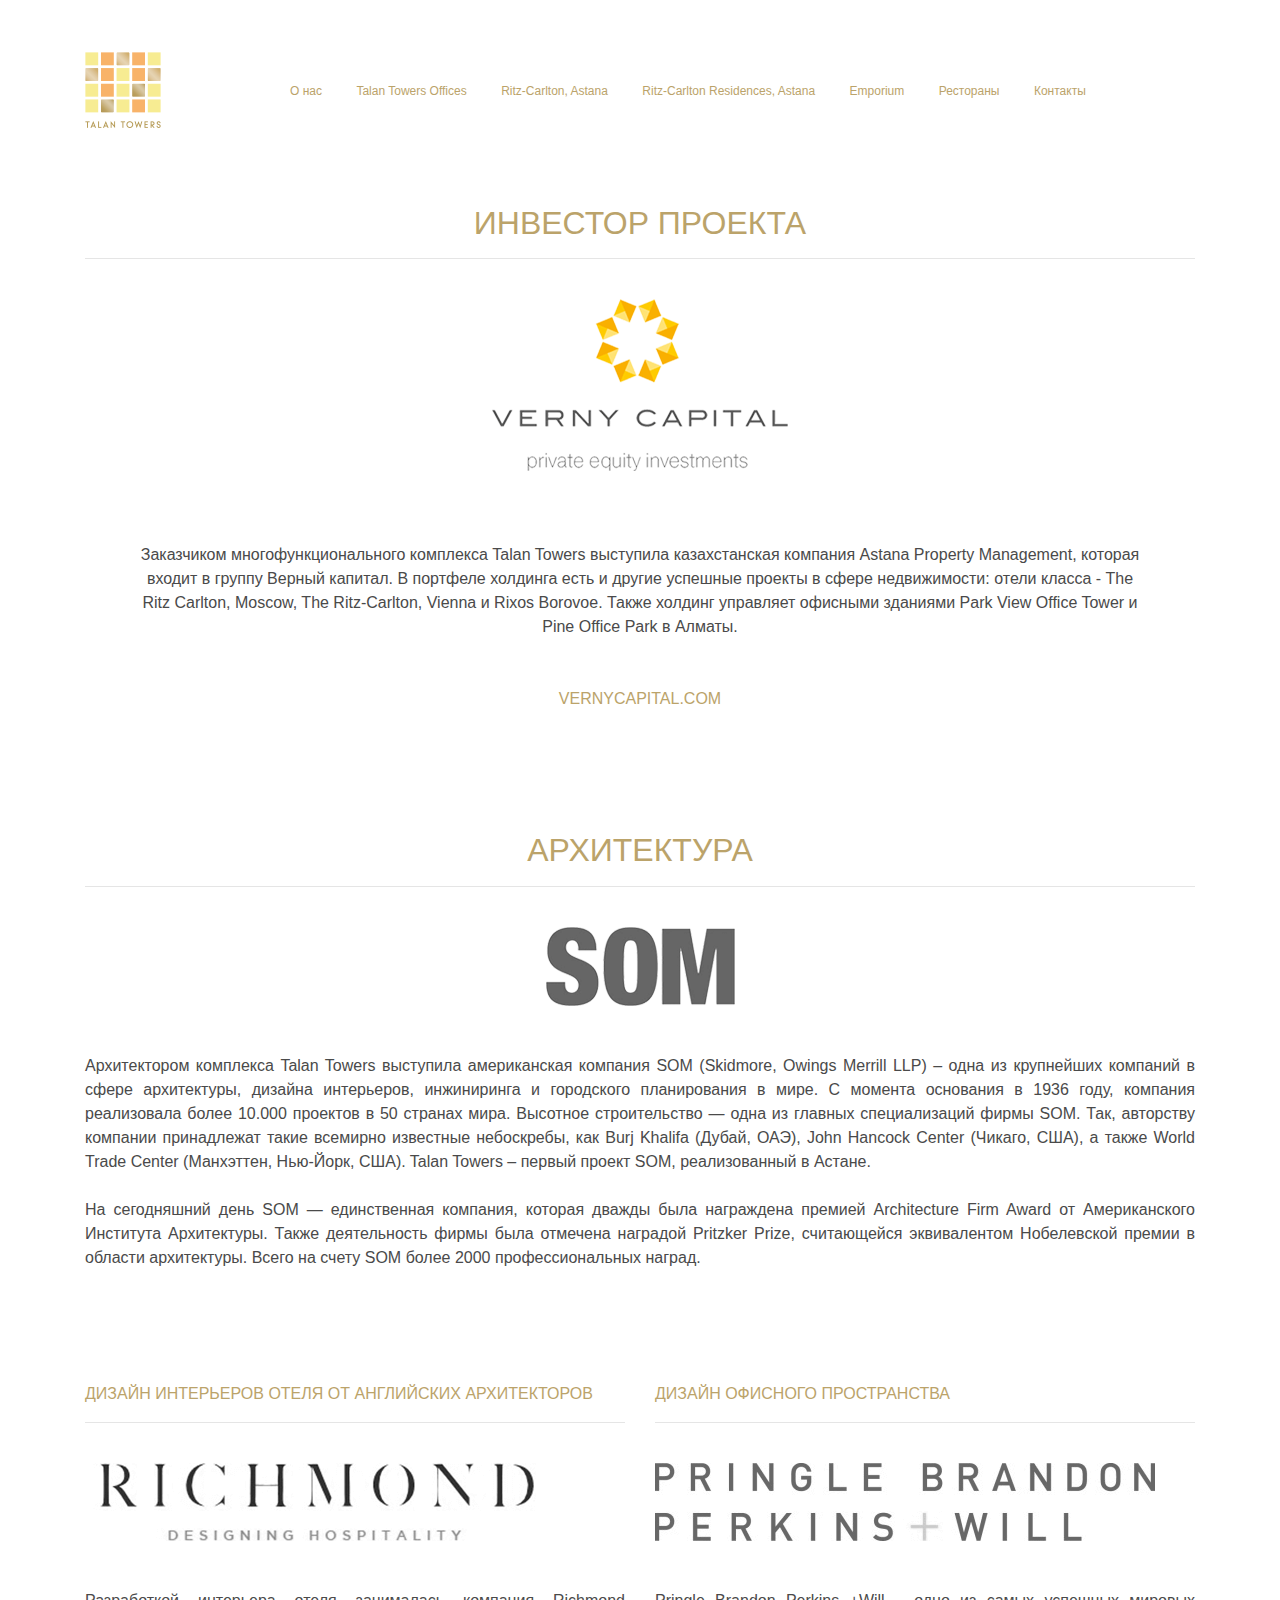
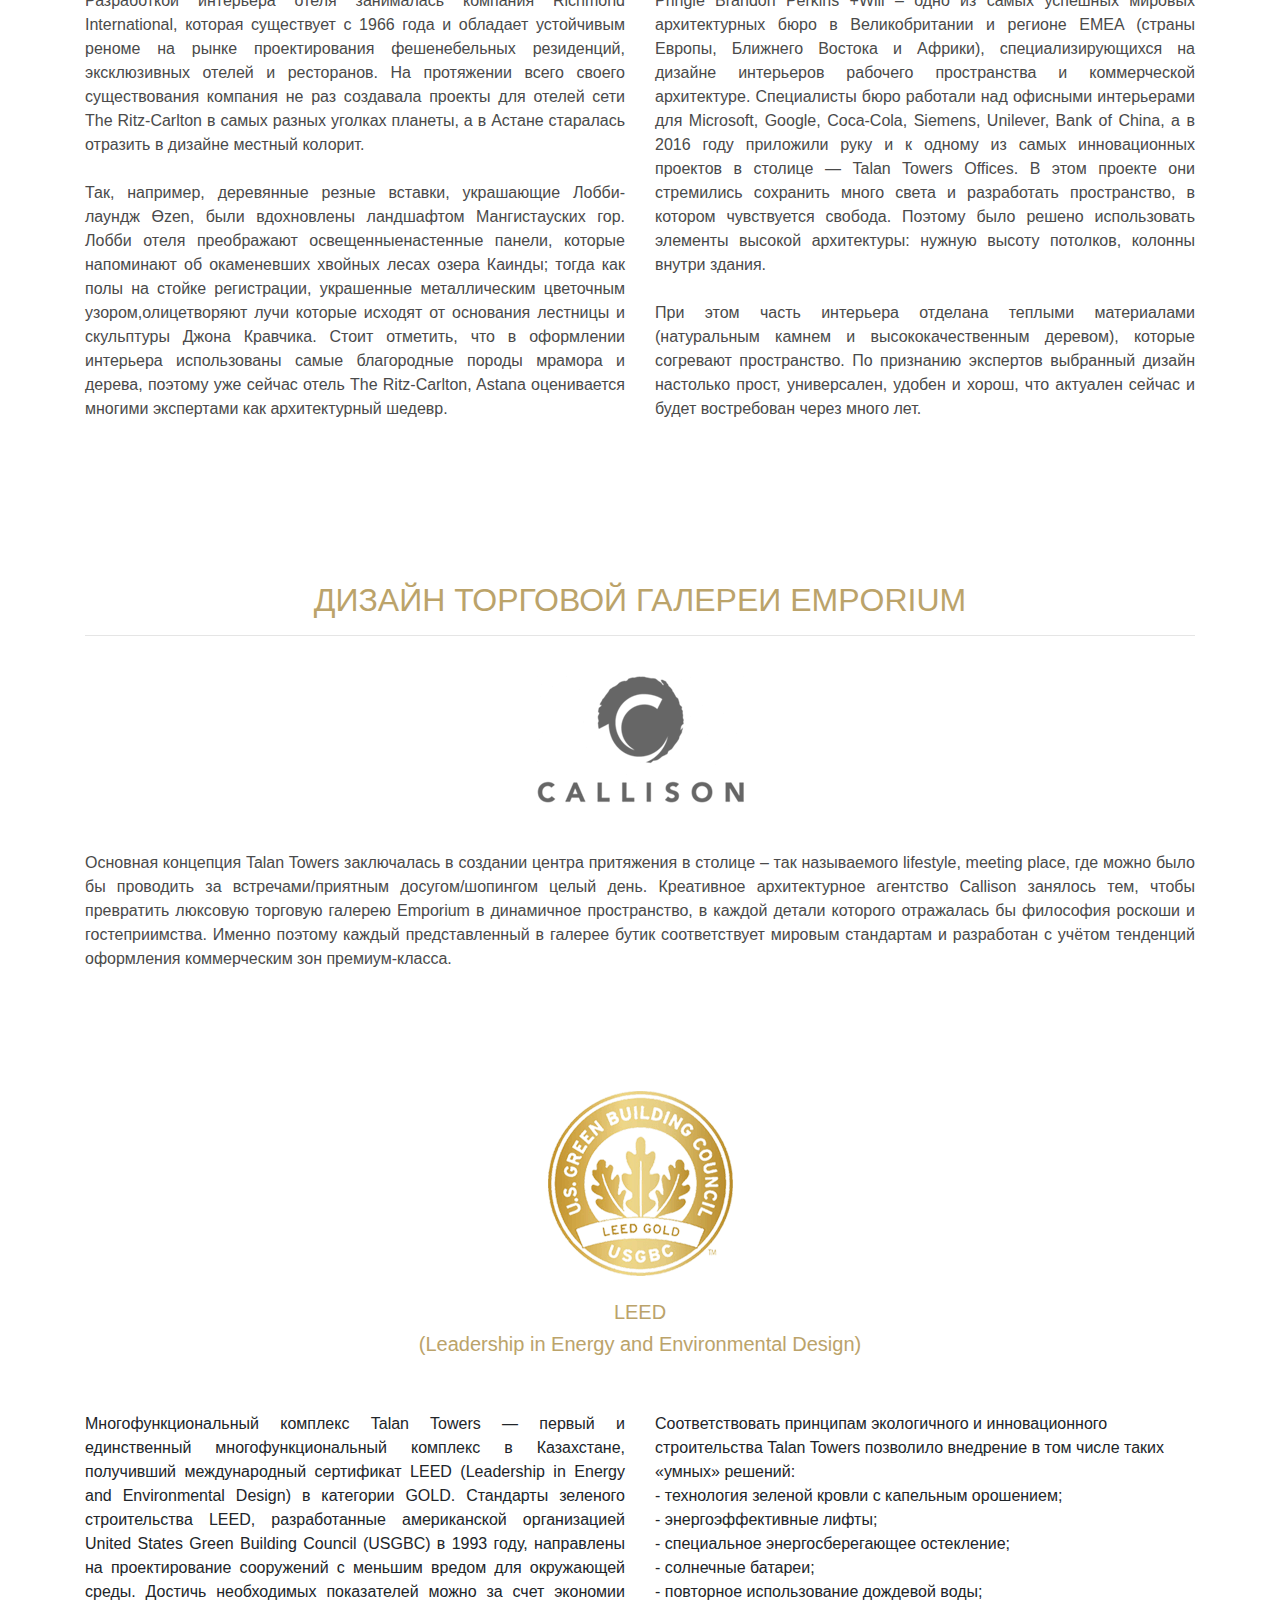
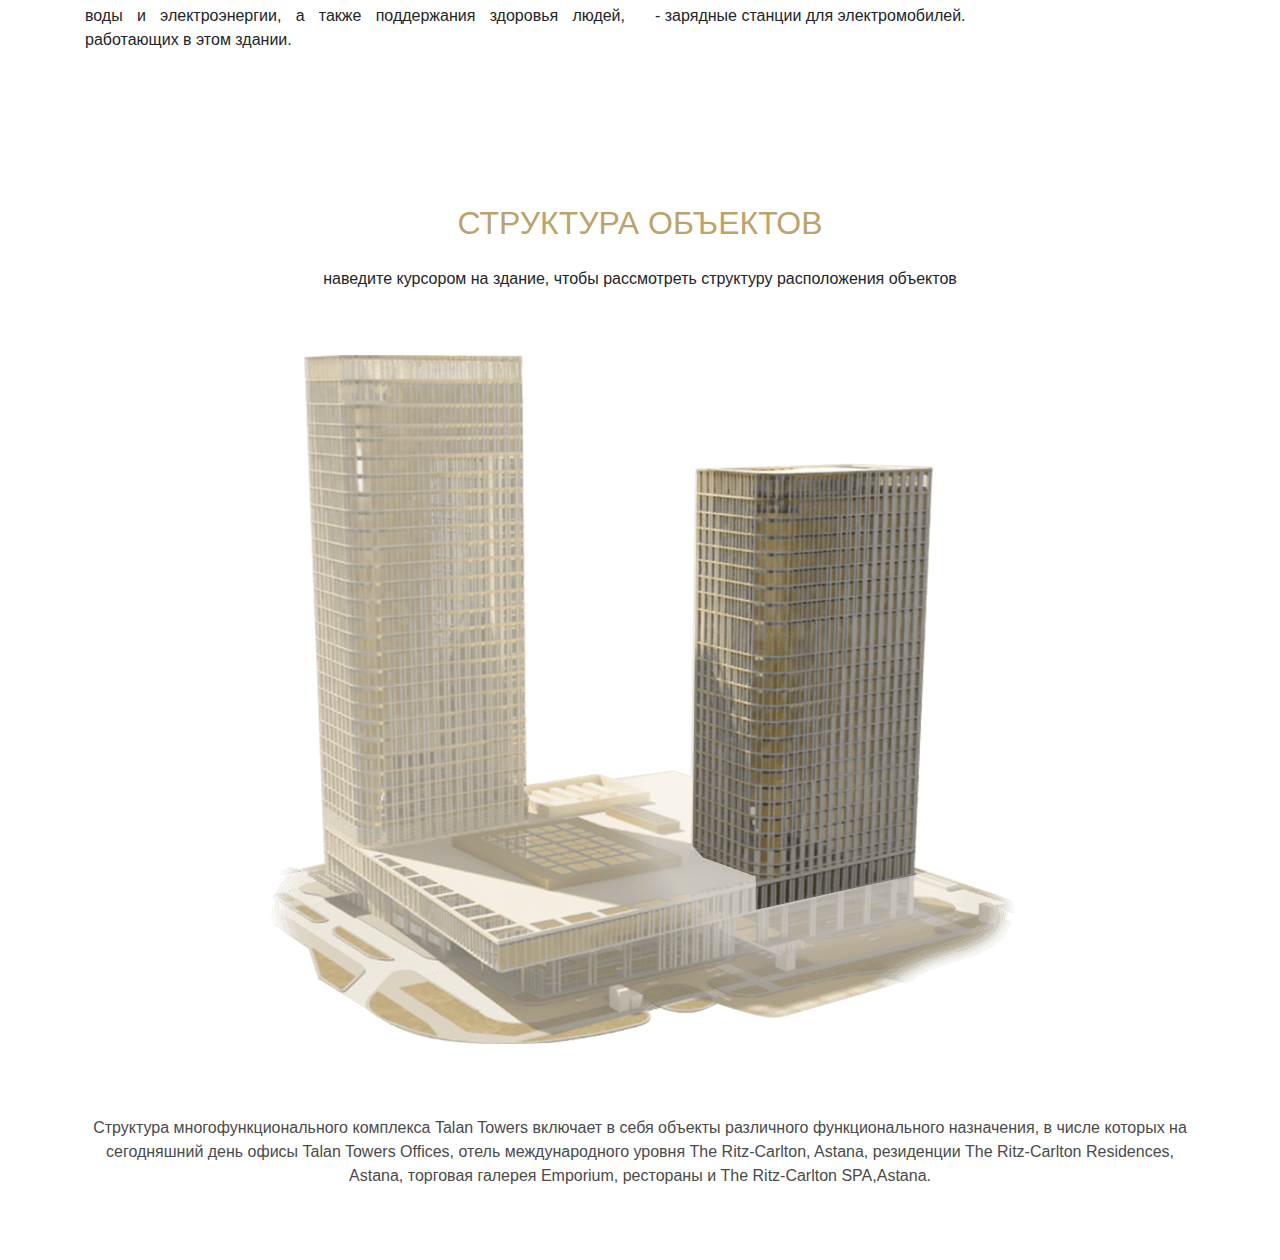
==== about.html @ 6d22c25b "about" ====
<!DOCTYPE html>
<html lang="en">
<head>
    <meta charset="UTF-8">
    <meta name="viewport" content="width=device-width, initial-scale=1">
    <title>Talan Towers</title>
    <link rel="stylesheet" href="css/bootstrap/bootstrap.min.css">
    <link rel="stylesheet" href="css/materialize/materialdesignicons.min.css">
    <link rel="stylesheet" href="css/styles.css">
    <link rel="stylesheet" href="css/mobile.css">
</head>
<body>
<header>
    <div class="container">
        <div class="row">
            <div class="col-2 d-table d_t_h">
                <div class="logo d-table-cell align-middle">
                    <img src="img/main/logo.png" alt="">
                </div>
            </div>
            <div class="col-10 d-table d_t_h">
                <ul class="d-table-cell align-middle">
                    <li>
                        <a href="#">О нас</a>
                    </li>
                    <li>
                        <a href="#">Talan Towers Offices</a>
                    </li>
                    <li>
                        <a href="#">Ritz-Carlton, Astana</a>
                    </li>
                    <li>
                        <a href="#">Ritz-Carlton Residences, Astana</a>
                    </li>
                    <li>
                        <a href="#">Emporium</a>
                    </li>
                    <li>
                        <a href="#">Рестораны</a>
                    </li>
                    <li>
                        <a href="#">Контакты</a>
                    </li>
                </ul>
            </div>
        </div>
    </div>
</header>
<div class="h-180px" style="height: 180px"></div>
<section id="about_content_1" class="py-4 text-center">
    <div class="container">
        <div class="row">
            <div class="d-block col-12">
                <h2 class="about_title light-yellow text-uppercase">инвестор проекта</h2>
                <hr>
                <img src="img/about/verny.png" alt="" class="mw-100 py-4">
                <p class="m-5 dark-grey">
                    Заказчиком многофункционального комплекса Talan Towers выступила казахстанская
                    компания Astana Property Management, которая входит в группу Верный капитал.
                    В портфеле холдинга есть и другие успешные проекты в сфере недвижимости: отели класса -
                    The Ritz Carlton, Moscow, The Ritz-Carlton, Vienna и Rixos Borovoe.
                    Также холдинг управляет офисными зданиями Park View Office Tower и Pine Office Park в Алматы.
                </p>
                <a href="" class="text-uppercase light-yellow">vernycapital.com</a>
            </div>
        </div>
    </div>
</section>
<section id="about_content_2" class="py-5">
    <div class="container">
        <div class="row text-center py-5">
            <div class="d-block col-12">
                <h2 class="about_title light-yellow text-uppercase">архитектура</h2>
                <hr>
                <img src="img/about/som.png" alt="" class="mw-100 py-4">
                <p class="my-4 dark-grey text-justify">
                    Архитектором комплекса Talan Towers выступила американская компания SOM
                    (Skidmore, Owings Merrill LLP) – одна из крупнейших компаний в сфере архитектуры,
                    дизайна интерьеров, инжиниринга и городского планирования в мире.
                    С момента основания в 1936 году, компания реализовала более 10.000 проектов
                    в 50 странах мира.  Высотное строительство — одна из главных специализаций фирмы SOM.
                    Так, авторству компании принадлежат такие всемирно известные небоскребы,
                    как Burj Khalifa (Дубай, ОАЭ), John Hancock Center (Чикаго, США),
                    а также World Trade Center (Манхэттен, Нью-Йорк, США). Talan Towers – первый проект SOM,
                    реализованный в Астане.
                </p>
                <p class="my-3 dark-grey text-justify">
                    На сегодняшний день SOM — единственная компания, которая дважды была награждена премией
                    Architecture Firm Award от Американского Института Архитектуры.
                    Также деятельность фирмы была отмечена наградой Pritzker Prize, считающейся
                    эквивалентом Нобелевской премии в области архитектуры. Всего на
                    счету SOM более 2000 профессиональных наград.
                </p>
            </div>
        </div>
        <div class="row py-5">
            <div class="col-md-6">
                <div class="d-block">
                    <p class="about_title light-yellow text-uppercase">дизайн интерьеров отеля от английских архитекторов</p>
                    <hr>
                    <img src="img/about/richmond.png" alt="" class="mw-100 py-4">
                    <p class="my-4 dark-grey text-justify">
                        Разработкой интерьера отеля занималась компания Richmond International,
                        которая существует с 1966 года и обладает устойчивым реноме на рынке
                        проектирования фешенебельных резиденций, эксклюзивных отелей и ресторанов.
                        На протяжении всего своего существования компания не раз создавала проекты
                        для отелей сети The Ritz-Carlton в самых разных уголках планеты, а в Астане
                        старалась отразить в дизайне местный колорит.
                    </p>
                    <p class="my-3 dark-grey text-justify">
                        Так, например, деревянные резные вставки, украшающие Лобби-лаундж Өzen,
                        были вдохновлены ландшафтом Мангистауских гор. Лобби отеля преображают освещенныенастенные
                        панели, которые напоминают об окаменевших хвойных лесах озера Каинды; тогда как
                        полы на стойке регистрации, украшенные металлическим цветочным узором,олицетворяют
                        лучи которые исходят от основания лестницы и скульптуры Джона Кравчика.
                        Стоит отметить, что в оформлении интерьера использованы самые благородные
                        породы мрамора и дерева, поэтому уже сейчас отель The Ritz-Carlton, Astana
                        оценивается многими экспертами как архитектурный шедевр.
                    </p>
                </div>
            </div>
            <div class="col-md-6">
                <div class="d-block">
                    <p class="about_title light-yellow text-uppercase">дизайн офисного пространства</p>
                    <hr>
                    <img src="img/about/pringle.png" alt="" class="mw-100 py-4">
                    <p class="my-4 dark-grey text-justify">
                        Pringle Brandon Perkins +Will – одно из самых успешных мировых архитектурных бюро
                        в Великобритании и регионе EMEA (страны Европы, Ближнего Востока и Африки),
                        специализирующихся на дизайне интерьеров рабочего пространства и коммерческой архитектуре.
                        Специалисты бюро работали над офисными интерьерами для Microsoft, Google, Coca-Cola,
                        Siemens, Unilever, Bank of China, а в 2016 году приложили руку и к одному из самых
                        инновационных проектов в столице — Talan Towers Offices. В этом проекте они стремились
                        сохранить много света и разработать пространство, в котором чувствуется свобода.
                        Поэтому было решено использовать элементы высокой архитектуры: нужную высоту потолков,
                        колонны внутри здания.
                    </p>
                    <p class="my-3 dark-grey text-justify">
                        При этом часть интерьера отделана теплыми материалами (натуральным камнем и высококачественным
                        деревом), которые согревают пространство. По признанию экспертов выбранный дизайн настолько
                        прост, универсален, удобен и хорош, что актуален сейчас и будет востребован через много лет.
                    </p>
                </div>
            </div>
        </div>
    </div>
</section>
<section id="about_content_3" class="py-5 text-center">
    <div class="container">
        <div class="row">
            <div class="d-block col-12">
                <h2 class="about_title light-yellow text-uppercase">дизайн торговой галереи emporium</h2>
                <hr>
                <img src="img/about/callison.png" alt="" class="mw-100 py-4">
                <p class="my-4 dark-grey text-justify">
                    Основная концепция Talan Towers заключалась в создании центра притяжения
                    в столице – так называемого lifestyle, meeting place, где можно было бы проводить
                    за встречами/приятным досугом/шопингом целый день. Креативное архитектурное агентство
                    Callison занялось тем, чтобы превратить люксовую торговую галерею Emporium в
                    динамичное пространство, в каждой детали которого отражалась бы философия роскоши
                    и гостеприимства. Именно поэтому каждый представленный в галерее бутик соответствует
                    мировым стандартам и разработан с учётом тенденций оформления коммерческим зон премиум-класса.
                </p>
            </div>
        </div>

        <div class="row py-4">
            <div class="d-table col-12 py-5">
                <img src="img/about/leed.png" alt="" class="mw-100 py-4">
                <h5 class="light-yellow text-uppercase">leed</h5>
                <h5 class="light-yellow">(Leadership in Energy and Environmental Design)</h5>
            </div>
            <div class="col-md-6 text-justify">
                <p>
                    Многофункциональный комплекс Talan Towers — первый и единственный многофункциональный
                    комплекс в Казахстане, получивший международный сертификат LEED
                    (Leadership in Energy and Environmental Design) в категории GOLD.
                    Стандарты зеленого строительства LEED, разработанные американской организацией
                    United States Green  Building Council (USGBC) в 1993 году, направлены  на проектирование
                    сооружений с меньшим вредом для окружающей среды. Достичь необходимых показателей можно за
                    счет экономии воды и электроэнергии, а также поддержания здоровья людей, работающих в этом здании.
                </p>
            </div>
            <div class="col-md-6 text-left">
                <p class="mb-0">
                    Соответствовать принципам экологичного  и инновационного строительства Talan Towers позволило внедрение в том числе таких
                    «умных» решений:
                </p>
                <p class="mb-0">- технология зеленой кровли с капельным орошением;</p>
                <p class="mb-0">- энергоэффективные лифты;</p>
                <p class="mb-0">- специальное энергосберегающее остекление;</p>
                <p class="mb-0">- солнечные батареи;</p>
                <p class="mb-0">- повторное использование дождевой воды;</p>
                <p class="mb-0">- зарядные станции для электромобилей.</p>
            </div>
        </div>
    </div>
</section>
<section id="about_content_4" class="py-5 text-center">
    <div class="container">
        <div class="row">
            <div class="d-block col-12">
                <h2 class="about_title light-yellow text-uppercase py-3">структура объектов</h2>
                <p>наведите курсором на здание, чтобы рассмотреть структуру расположения объектов</p>
                <img src="img/about/tower.png" alt="" class="mw-100 py-5">
                <p class="my-4 dark-grey">
                    Структура многофункционального комплекса Talan Towers включает в себя объекты различного
                    функционального назначения, в числе которых на сегодняшний день офисы Talan Towers Offices,
                    отель международного уровня The Ritz-Carlton, Astana, резиденции The Ritz-Carlton Residences,
                    Astana, торговая галерея Emporium, рестораны и The Ritz-Carlton SPA,Astana.
                </p>
            </div>
        </div>
    </div>
</section>



<script src="js/jquery-2.1.4.min.js"></script>
<script src="js/jquery.maskedinput.js"></script>
<script src="js/bootstrap/bootstrap.min.js"></script>
<script src="js/bootstrap/popper.min.js"></script>
<script src="js/main.js"></script>
</body>
</html>
---- css/styles.css ----
.light-yellow {
  color: #bba36a; }

.dark-grey {
  color: #4a4a4a; }

header {
  position: absolute;
  top: 0;
  left: 0;
  width: 100%;
  background-color: transparent; }
  header .d_t_h {
    height: 180px; }
  header ul {
    list-style-type: none;
    margin: 0;
    padding-left: 0; }
    header ul li {
      display: inline-block;
      padding: 0 15px; }
      header ul li a {
        font-size: 12px;
        font-weight: 300;
        color: #bba36a; }
        header ul li a:hover {
          color: #8F7A4A;
          text-decoration: none; }

#main_bg .main_bg_text {
  position: absolute;
  bottom: 40%;
  left: 0;
  width: 100%; }
  #main_bg .main_bg_text h1 {
    font-size: 2em;
    text-align: center;
    color: #bba36a;
    text-transform: uppercase; }
  #main_bg .main_bg_text span {
    width: 100%;
    text-align: center;
    text-transform: uppercase;
    color: #fff;
    margin-top: 1em; }

.text_lil_monts {
  font-size: 12px;
  line-height: 1.5; }

#main_content_1 {
  padding-top: 50px; }
  #main_content_1 span {
    color: #575657; }

#main_content_2 {
  padding-top: 50px; }
  #main_content_2 h1 {
    font-size: 2em;
    text-align: center;
    color: #575657;
    text-transform: uppercase; }

#main_content_3 {
  padding-top: 50px; }
  #main_content_3 .ritz_caption {
    padding: 35px;
    background-color: #bba36a; }
    #main_content_3 .ritz_caption span {
      margin: 10px 0;
      color: #fff; }

/*# sourceMappingURL=styles.css.map */
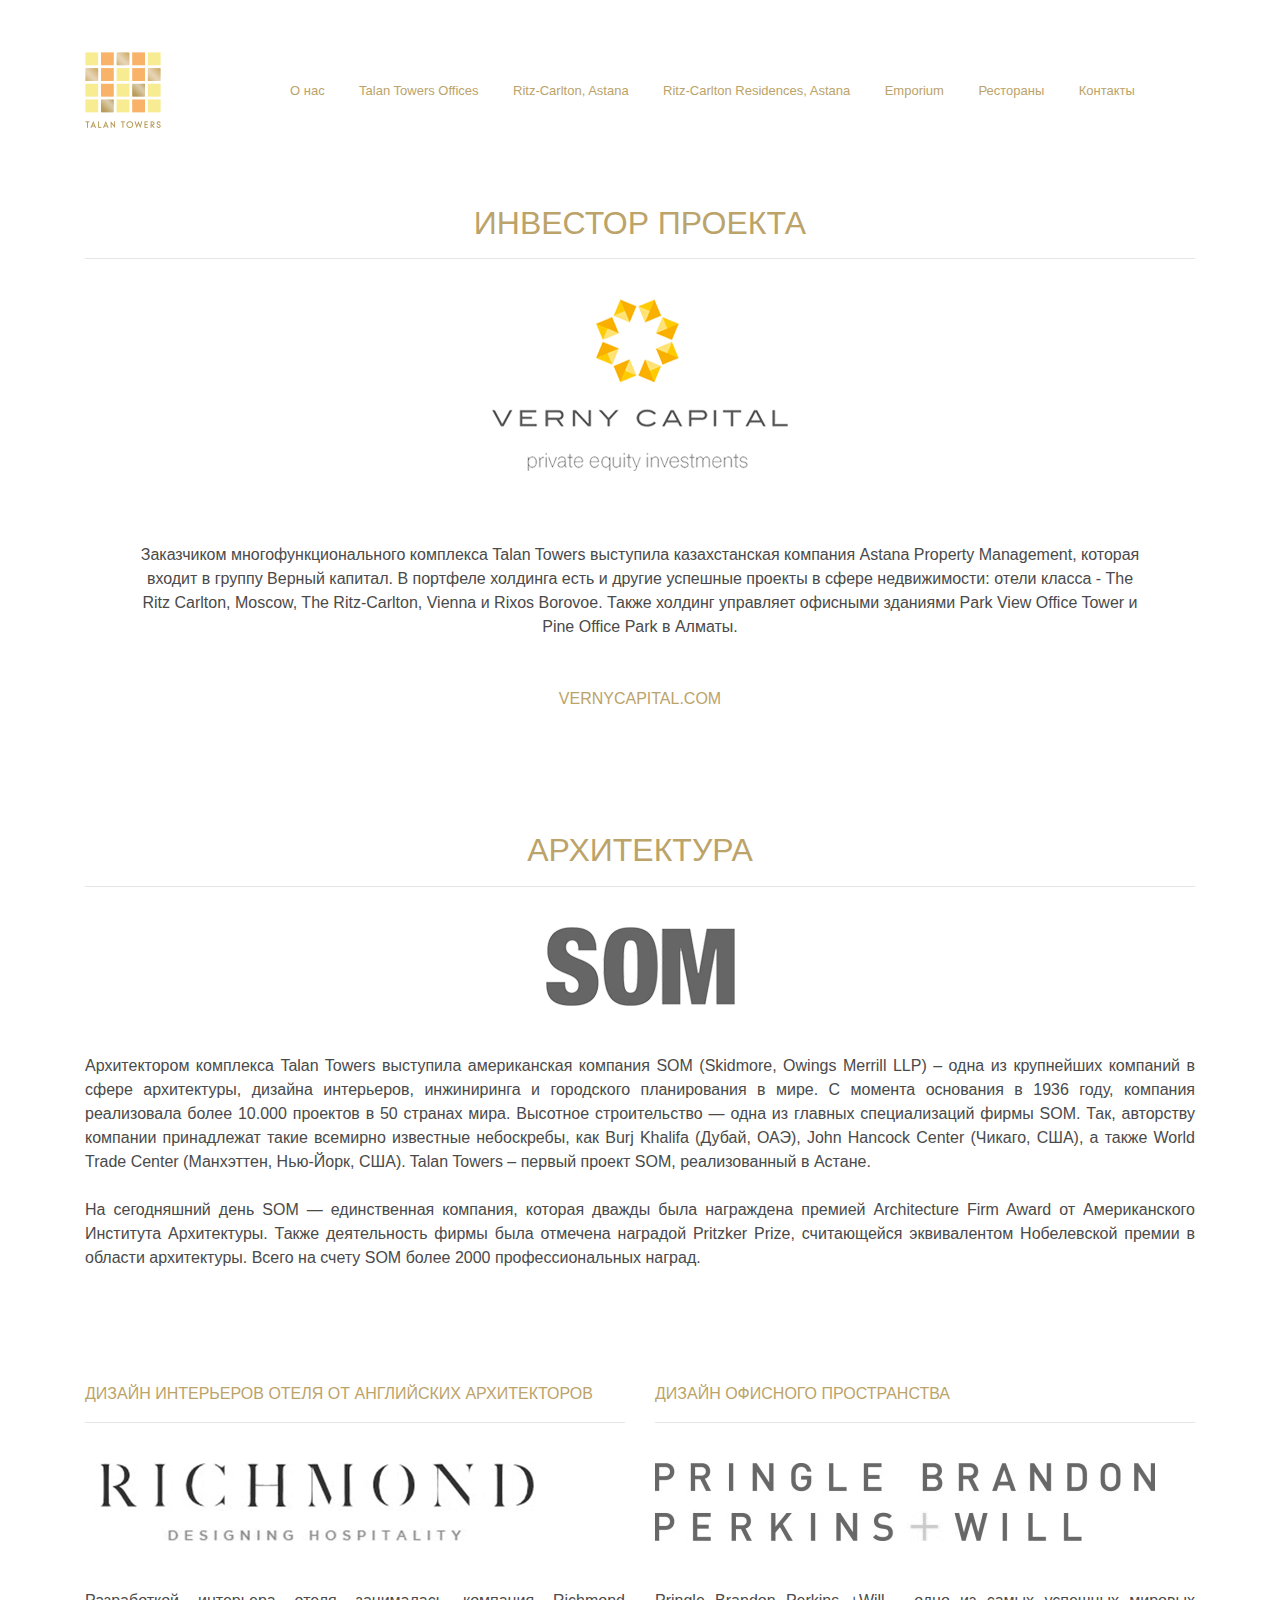
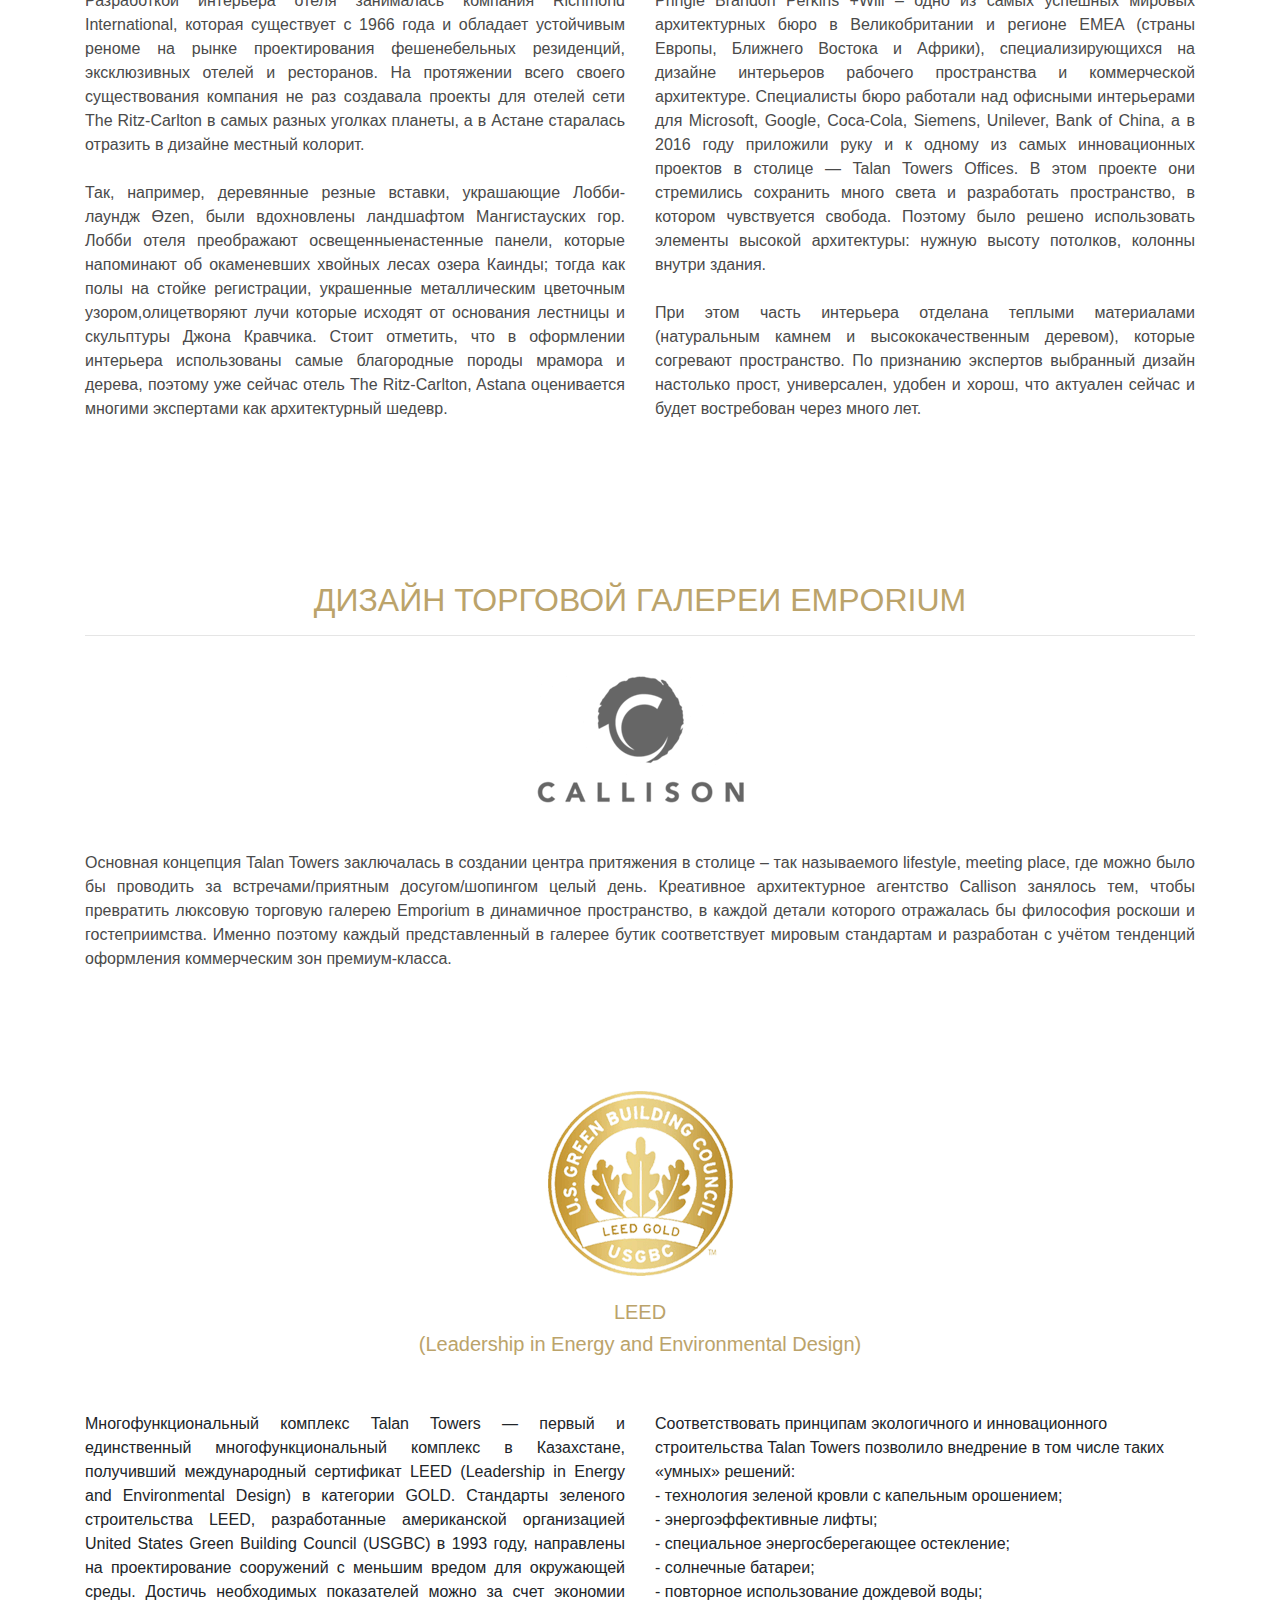
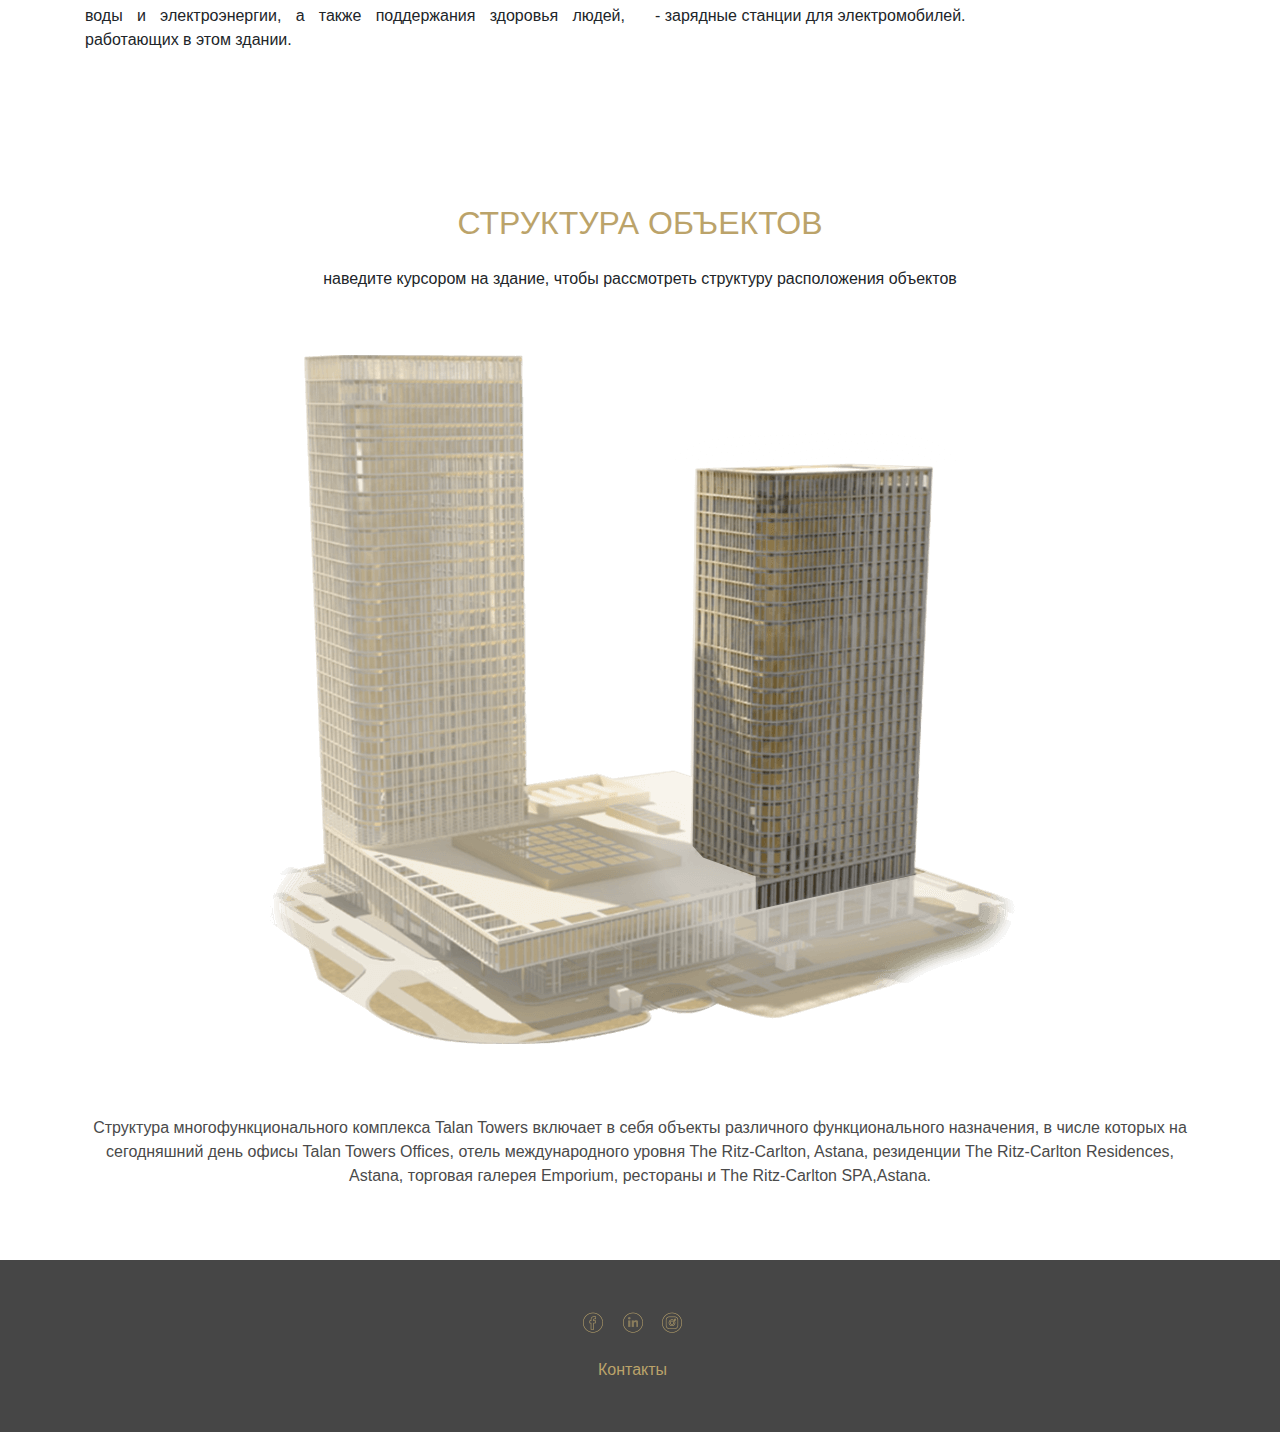
==== commit 743de59a: "other pages" ====
--- a/about.html
+++ b/about.html
@@ -213,6 +213,28 @@
         </div>
     </div>
 </section>
+<footer>
+    <div class="container">
+        <div class="row">
+            <div class="text-center w-100">
+                <a href="#">
+                    <img src="img/main/footer-facebook.png" alt="">
+                </a>
+                <a href="#">
+                    <img src="img/main/footer-linkedin.png" alt="">
+                </a>
+                <a href="#">
+                    <img src="img/main/footer-instagram.png" alt="">
+                </a>
+            </div>
+            <div class="text-center w-100 mt-4">
+                <a href="#" class="footer_link_contacts">
+                    Контакты
+                </a>
+            </div>
+        </div>
+    </div>
+</footer>
 
 
 
--- a/css/styles.css
+++ b/css/styles.css
@@ -20,7 +20,7 @@
       display: inline-block;
       padding: 0 15px; }
       header ul li a {
-        font-size: 12px;
+        font-size: 13px;
         font-weight: 300;
         color: #bba36a; }
         header ul li a:hover {
@@ -45,7 +45,7 @@
     margin-top: 1em; }
 
 .text_lil_monts {
-  font-size: 12px;
+  font-size: 13px;
   line-height: 1.5; }
 
 #main_content_1 {
@@ -54,7 +54,7 @@
     color: #575657; }
 
 #main_content_2 {
-  padding-top: 50px; }
+  padding-top: 70px; }
   #main_content_2 h1 {
     font-size: 2em;
     text-align: center;
@@ -62,12 +62,140 @@
     text-transform: uppercase; }
 
 #main_content_3 {
-  padding-top: 50px; }
+  padding-top: 70px; }
   #main_content_3 .ritz_caption {
-    padding: 35px;
+    margin-top: -115px;
+    margin-right: 30px;
+    padding: 70px 50px;
     background-color: #bba36a; }
     #main_content_3 .ritz_caption span {
-      margin: 10px 0;
       color: #fff; }
 
+#main_content_4 {
+  padding-bottom: 70px; }
+  #main_content_4 .m_t {
+    margin-top: -140px; }
+  #main_content_4 span {
+    color: #575657; }
+
+footer {
+  background-color: #464646;
+  padding: 50px 0; }
+  footer a {
+    margin-right: 15px; }
+    footer a:hover {
+      text-decoration: none; }
+  footer a.footer_link_contacts {
+    color: #bba36a; }
+    footer a.footer_link_contacts:hover {
+      color: #8F7A4A;
+      text-decoration: none; }
+
+#rc_bg .rc_bg_text {
+  position: absolute;
+  bottom: 5%;
+  left: 0;
+  width: 100%; }
+  #rc_bg .rc_bg_text h1 {
+    font-size: 2em;
+    text-align: center;
+    color: #bba36a;
+    text-transform: uppercase; }
+
+#rc_content_1 {
+  padding: 60px 0; }
+  #rc_content_1 .caption {
+    padding: 50px 40px;
+    background-color: #bba36a; }
+    #rc_content_1 .caption p {
+      color: #fff; }
+
+#rc_content_4 .ritz_caption {
+  margin-top: -90px;
+  margin-right: 30px;
+  padding: 40px 30px;
+  background-color: #000000; }
+  #rc_content_4 .ritz_caption p {
+    color: #fff; }
+#rc_content_4 a {
+  text-decoration: underline;
+  color: #bba36a;
+  font-size: 1.75em; }
+
+#rcr_content_1 {
+  padding: 50px 0;
+  text-align: center; }
+  #rcr_content_1 .block_content {
+    padding: 25px 40px;
+    background-color: #000000; }
+    #rcr_content_1 .block_content .block_text {
+      margin: 20px 0; }
+      #rcr_content_1 .block_content .block_text p {
+        color: #fff !important; }
+  #rcr_content_1 a {
+    text-decoration: underline;
+    color: #bba36a;
+    font-size: 1.75em; }
+
+#emporium_content_2 {
+  padding: 50px 0; }
+  #emporium_content_2 .block_content {
+    padding: 25px 40px;
+    background-color: #000000; }
+    #emporium_content_2 .block_content .block_title {
+      font-size: 2.2em;
+      color: #bba36a;
+      text-transform: uppercase; }
+    #emporium_content_2 .block_content .block_text {
+      margin: 20px 0; }
+      #emporium_content_2 .block_content .block_text p {
+        color: #fff; }
+
+#rc_mokki_block {
+  padding: 50px 0; }
+
+.mokki_block {
+  padding: 25px 40px !important;
+  background-color: #000000; }
+  .mokki_block .mokki_title {
+    font-size: 2em;
+    text-transform: uppercase;
+    color: #bba36a; }
+  .mokki_block .mokki_text {
+    margin: 20px 0; }
+    .mokki_block .mokki_text p {
+      color: #fff !important; }
+
+#rc_ozen_block {
+  padding: 50px 0; }
+  #rc_ozen_block .ozen_block {
+    padding: 25px 40px;
+    background-color: #bba36a;
+    color: #fff; }
+    #rc_ozen_block .ozen_block .ozen_title {
+      font-size: 2em;
+      text-transform: uppercase; }
+    #rc_ozen_block .ozen_block .ozen_text {
+      margin: 20px 0;
+      line-height: 1.8; }
+
+#rc_selfie_block {
+  padding: 50px 0; }
+  #rc_selfie_block .selfie_block {
+    padding: 25px 40px; }
+    #rc_selfie_block .selfie_block .selfie_title {
+      color: #bba36a;
+      font-size: 2em;
+      text-transform: uppercase; }
+    #rc_selfie_block .selfie_block .selfie_text {
+      color: #000000;
+      margin: 20px 0;
+      line-height: 1.8; }
+      #rc_selfie_block .selfie_block .selfie_text a {
+        text-decoration: underline;
+        color: #000000; }
+
+#rc_starbucks_block {
+  padding: 50px 0; }
+
 /*# sourceMappingURL=styles.css.map */
--- a/css/mobile.css
+++ b/css/mobile.css
@@ -0,0 +1,9 @@
+@media only screen and (max-width: 576px){
+    #main_content_3 .ritz_caption {
+        margin-top: 0;
+        margin-right: 0;
+    }
+    #main_content_4 .m_t {
+        margin-top: 20px;
+    }
+}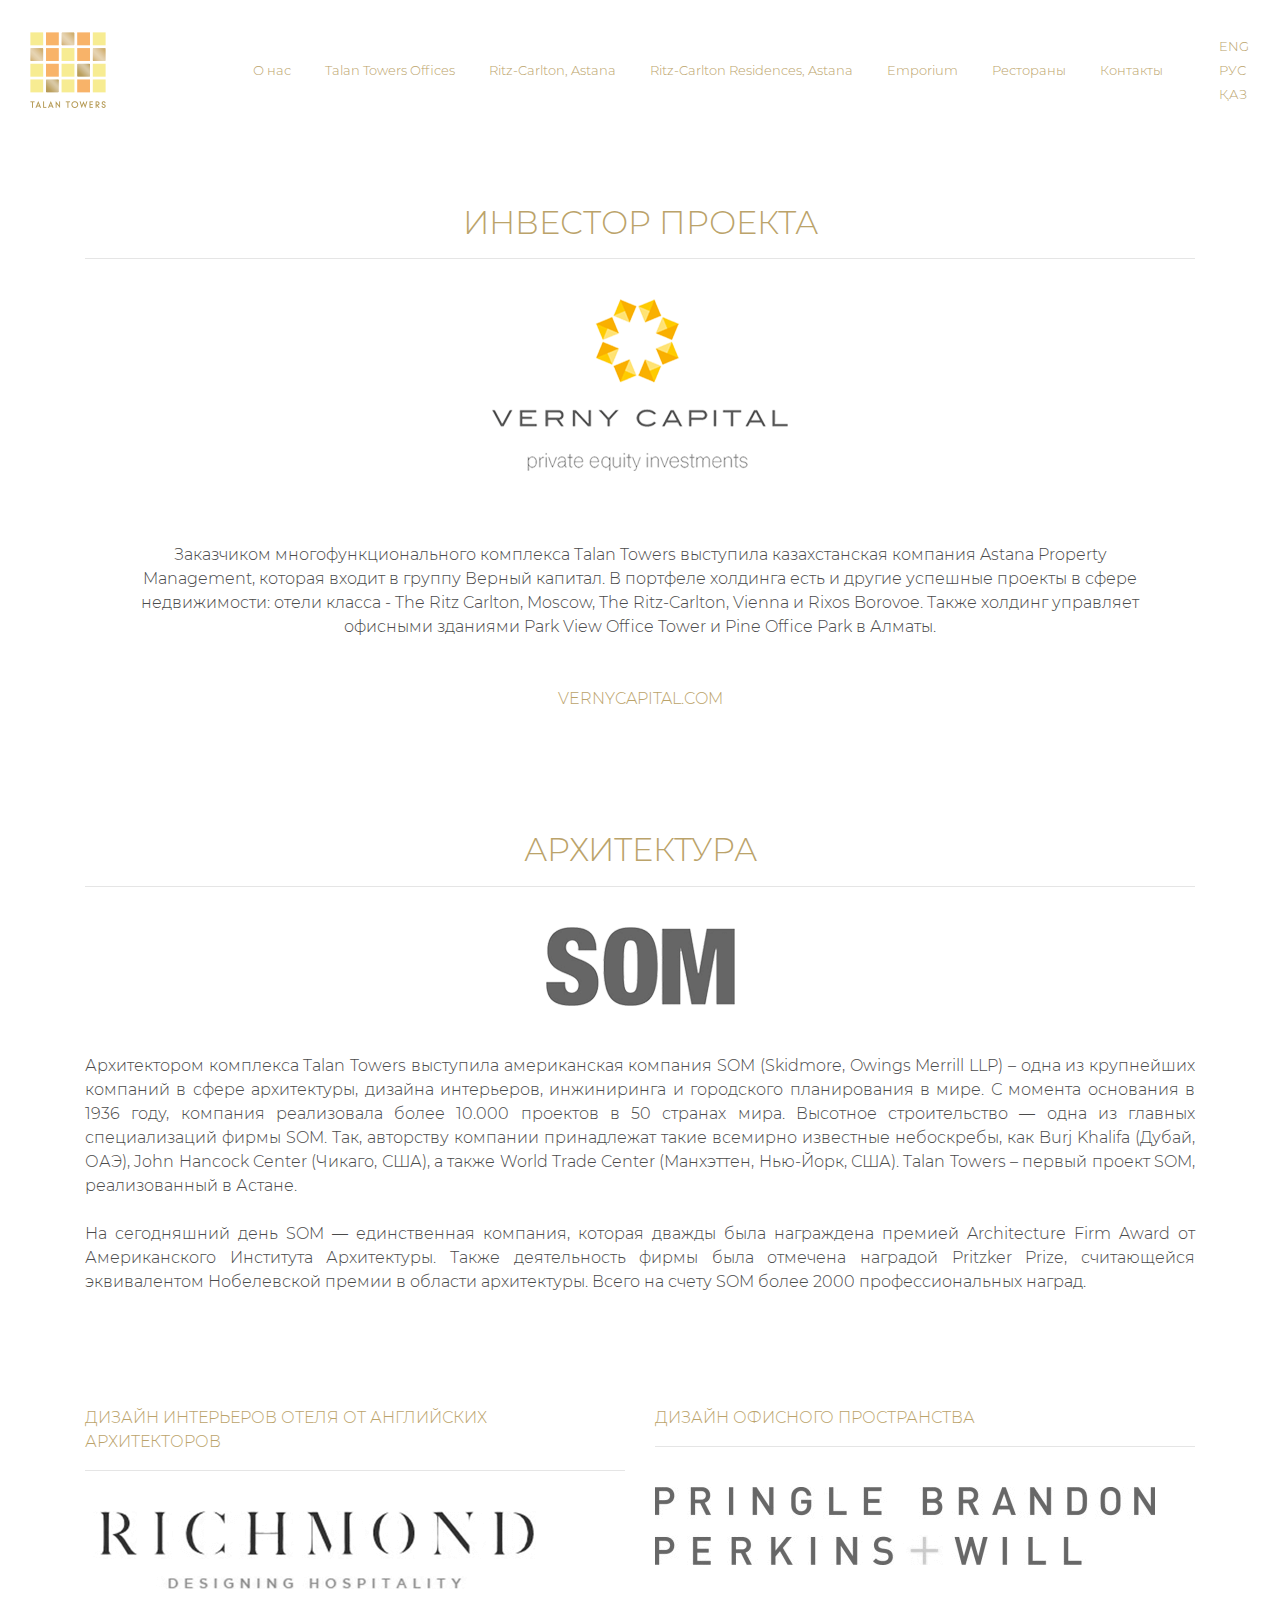
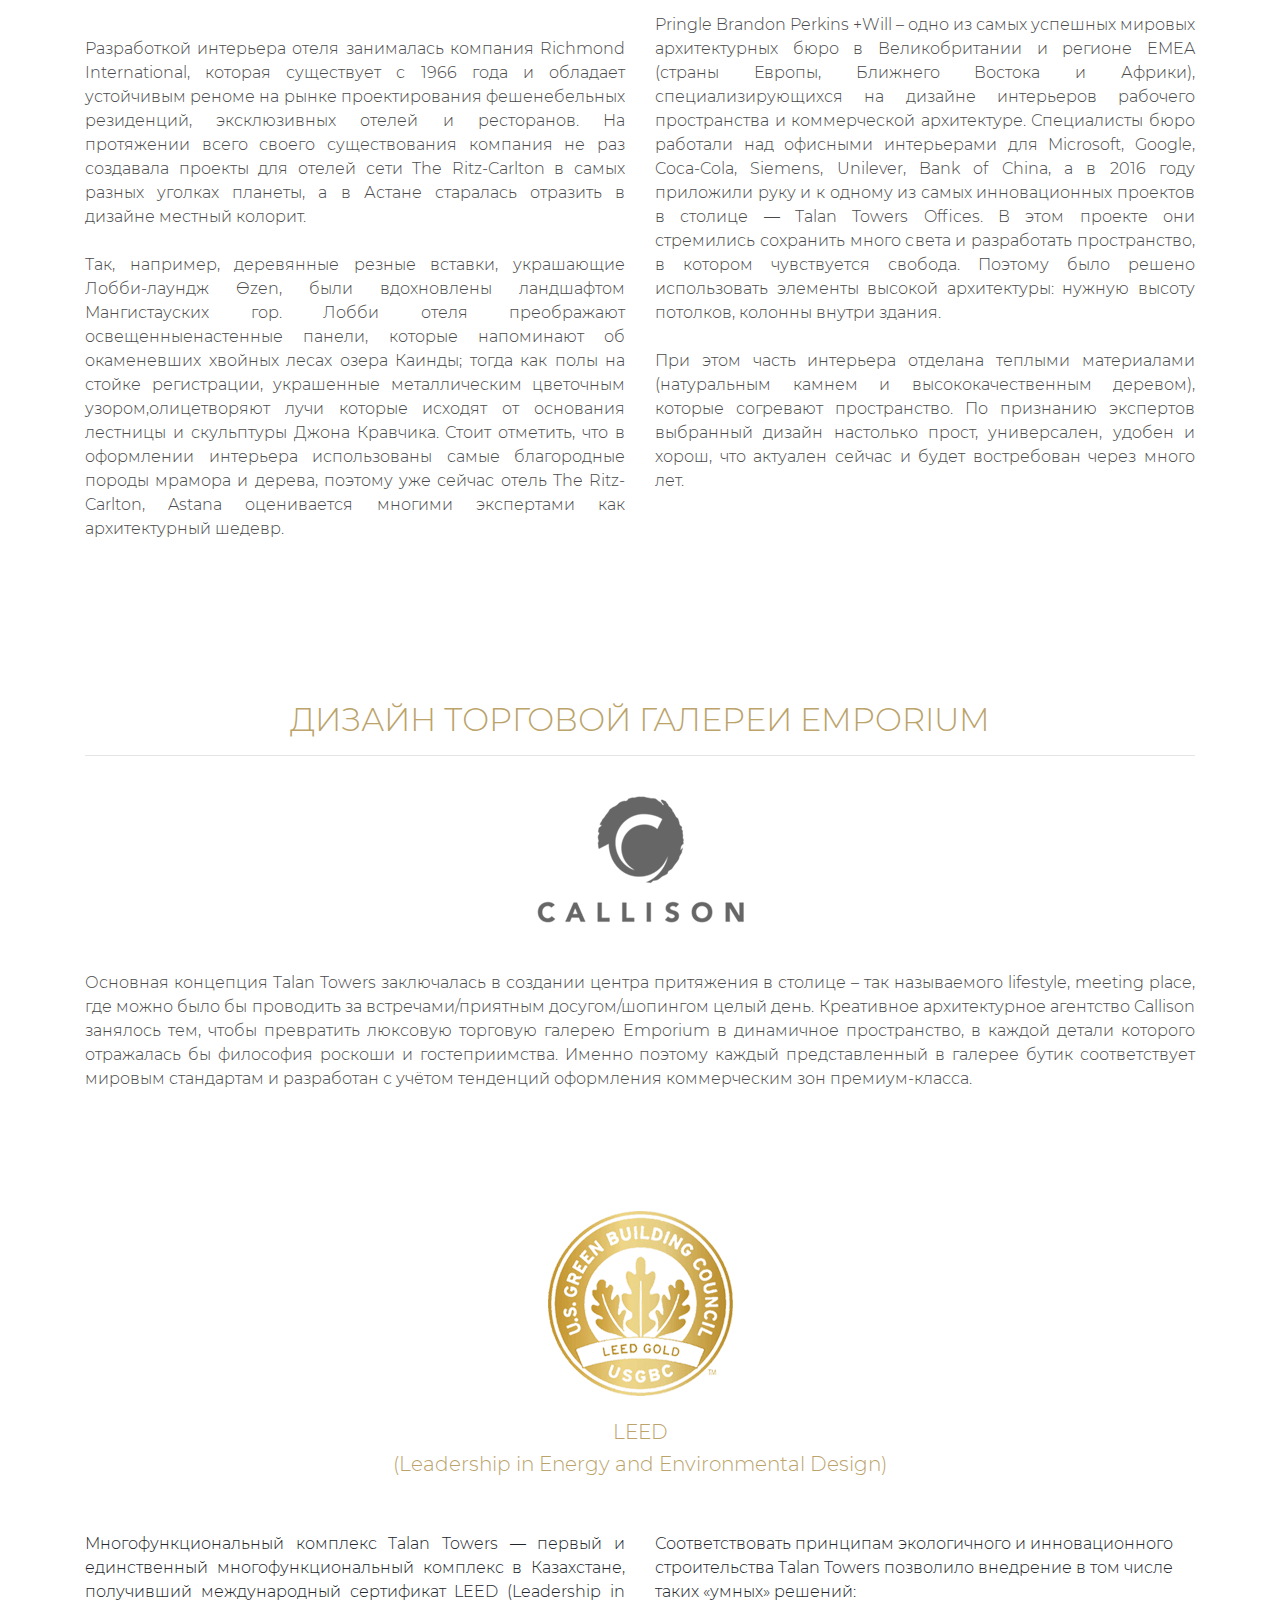
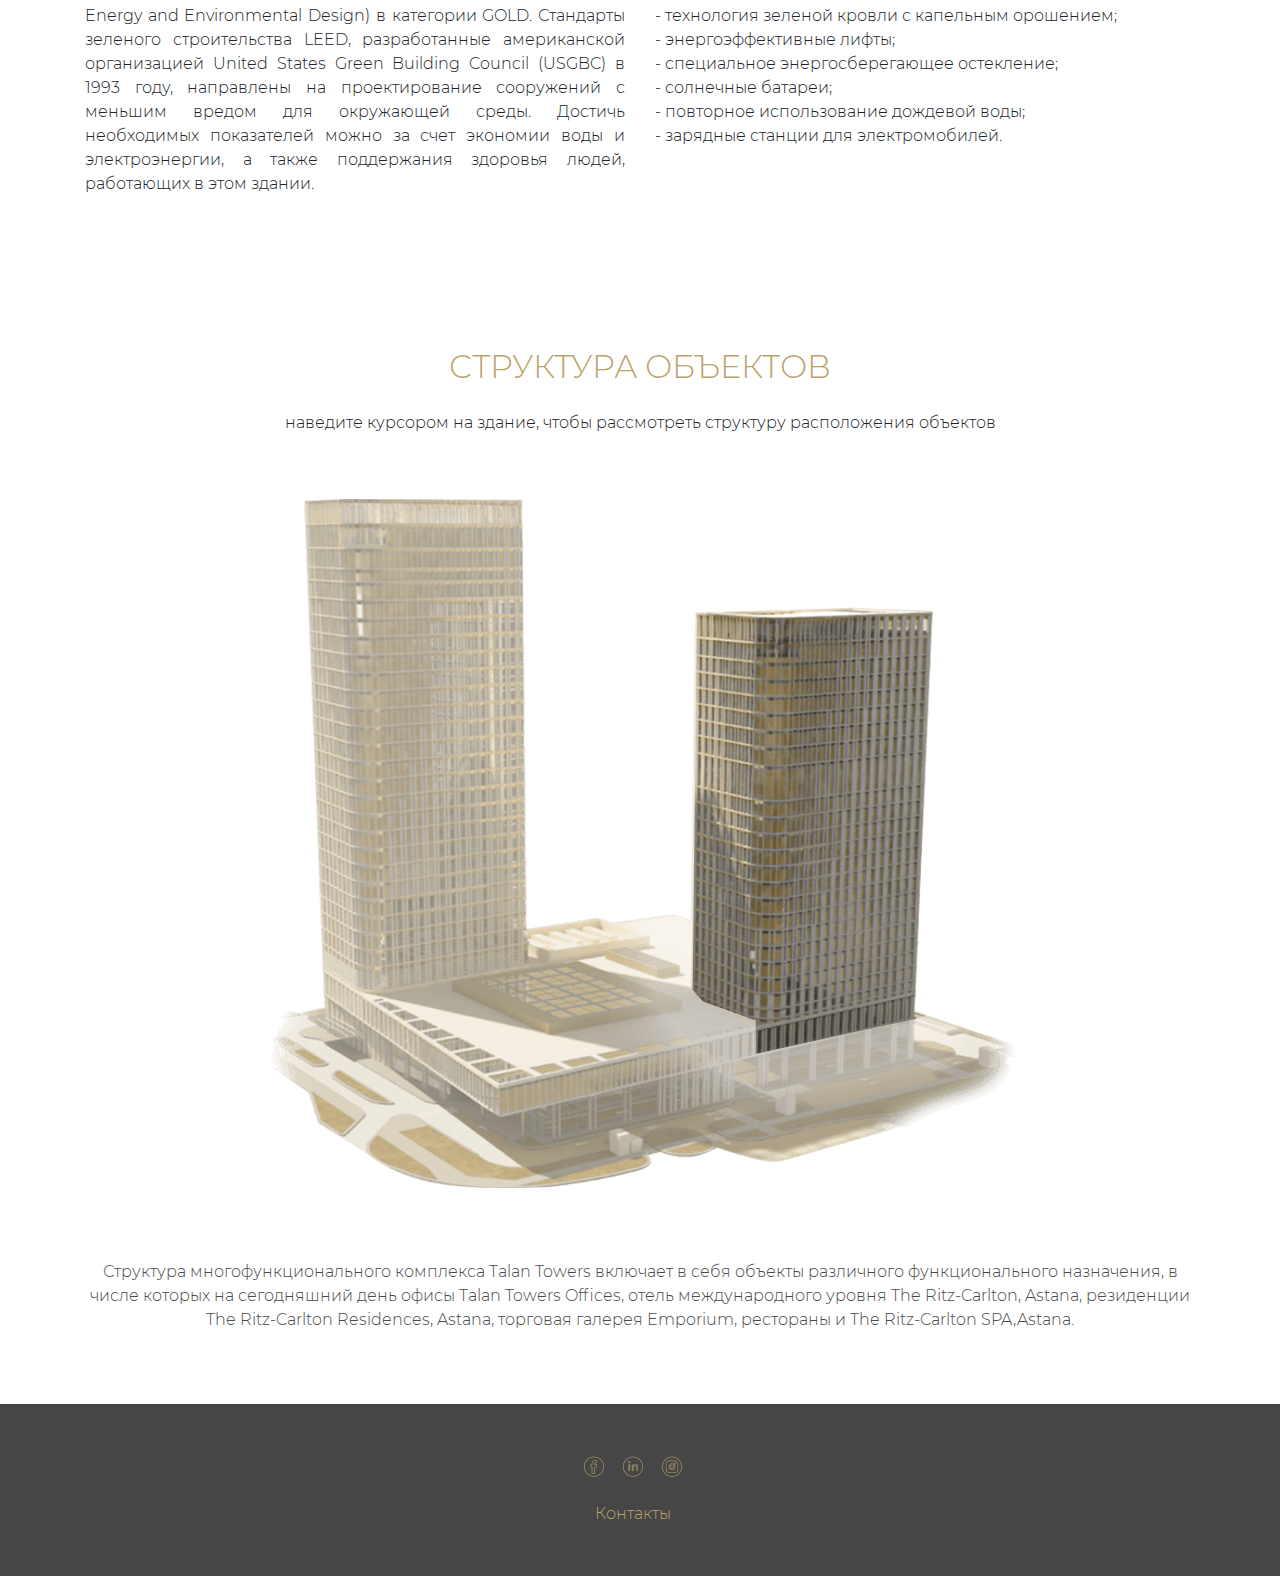
==== commit 937961d2: "offices" ====
--- a/about.html
+++ b/about.html
@@ -13,21 +13,31 @@
 <header>
     <div class="container">
         <div class="row">
-            <div class="col-2 d-table d_t_h">
+            <div class="col-6 col-xl-2 d-table d_t_h">
                 <div class="logo d-table-cell align-middle">
                     <img src="img/main/logo.png" alt="">
                 </div>
             </div>
-            <div class="col-10 d-table d_t_h">
-                <ul class="d-table-cell align-middle">
-                    <li>
-                        <a href="#">О нас</a>
+            <div class="col-6 col-xl-10 d-table d_t_h">
+                <ul class="desktop_menu d-table-cell align-middle">
+                    <li class="dropdown">
+                        <a href="#" class="dropBtn">
+                            О нас
+                        </a>
+                        <div class="dropdown_content">
+                            <a href="#">Инвестор</a>
+                            <a href="#">Общая информация</a>
+                        </div>
                     </li>
                     <li>
                         <a href="#">Talan Towers Offices</a>
                     </li>
-                    <li>
-                        <a href="#">Ritz-Carlton, Astana</a>
+                    <li class="dropdown">
+                        <a href="#" class="dropBtn">Ritz-Carlton, Astana</a>
+                        <div class="dropdown_content">
+                            <a href="#">Инвестор</a>
+                            <a href="#">Общая информация</a>
+                        </div>
                     </li>
                     <li>
                         <a href="#">Ritz-Carlton Residences, Astana</a>
@@ -42,7 +52,59 @@
                         <a href="#">Контакты</a>
                     </li>
                 </ul>
-            </div>
+                <ul class="desktop_menu d-table-cell align-middle lang_items">
+                    <li>
+                        <a href="#">Eng</a>
+                    </li>
+                    <li>
+                        <a href="#">Рус</a>
+                    </li>
+                    <li>
+                        <a href="#">Қаз</a>
+                    </li>
+                </ul>
+
+                <div class="mobile_menu d-table-cell align-middle">
+                    <a href="#" role="button" id="dropdownMenuLink">
+                        <i class="mdi mdi-menu mdi-24px"></i>
+                    </a>
+                </div>
+            </div>
+        </div>
+
+        <div class="mobile_dropdown_menu">
+            <a class="mobile_menu_item mobile_dropdown_item">
+                О нас
+                <i class="mdi mdi-menu-down"></i>
+            </a>
+            <div class="menu_item_inner">
+                <ul>
+                    <li>
+                        <a href="about.html">Инвестор</a>
+                    </li>
+                    <li>
+                        <a href="#">Общая информация</a>
+                    </li>
+                </ul>
+            </div>
+            <a class="mobile_menu_item" href="#">
+                Talan Towers Offices
+            </a>
+            <a class="mobile_menu_item" href="#">
+                Ritz-Carlton, Astana
+            </a>
+            <a class="mobile_menu_item" href="#">
+                Ritz-Carlton Residences, Astana
+            </a>
+            <a class="mobile_menu_item" href="#">
+                Emporium
+            </a>
+            <a class="mobile_menu_item" href="#">
+                Рестораны
+            </a>
+            <a class="mobile_menu_item" href="#">
+                Контакты
+            </a>
         </div>
     </div>
 </header>
@@ -51,17 +113,17 @@
     <div class="container">
         <div class="row">
             <div class="d-block col-12">
-                <h2 class="about_title light-yellow text-uppercase">инвестор проекта</h2>
+                <h2 class="about_title text_gold text-uppercase">инвестор проекта</h2>
                 <hr>
                 <img src="img/about/verny.png" alt="" class="mw-100 py-4">
-                <p class="m-5 dark-grey">
+                <p class="m-5 text_grey">
                     Заказчиком многофункционального комплекса Talan Towers выступила казахстанская
                     компания Astana Property Management, которая входит в группу Верный капитал.
                     В портфеле холдинга есть и другие успешные проекты в сфере недвижимости: отели класса -
                     The Ritz Carlton, Moscow, The Ritz-Carlton, Vienna и Rixos Borovoe.
                     Также холдинг управляет офисными зданиями Park View Office Tower и Pine Office Park в Алматы.
                 </p>
-                <a href="" class="text-uppercase light-yellow">vernycapital.com</a>
+                <a href="" class="text-uppercase text_gold">vernycapital.com</a>
             </div>
         </div>
     </div>
@@ -70,10 +132,10 @@
     <div class="container">
         <div class="row text-center py-5">
             <div class="d-block col-12">
-                <h2 class="about_title light-yellow text-uppercase">архитектура</h2>
+                <h2 class="about_title text_gold text-uppercase">архитектура</h2>
                 <hr>
                 <img src="img/about/som.png" alt="" class="mw-100 py-4">
-                <p class="my-4 dark-grey text-justify">
+                <p class="my-4 text_grey text-justify">
                     Архитектором комплекса Talan Towers выступила американская компания SOM
                     (Skidmore, Owings Merrill LLP) – одна из крупнейших компаний в сфере архитектуры,
                     дизайна интерьеров, инжиниринга и городского планирования в мире.
@@ -84,7 +146,7 @@
                     а также World Trade Center (Манхэттен, Нью-Йорк, США). Talan Towers – первый проект SOM,
                     реализованный в Астане.
                 </p>
-                <p class="my-3 dark-grey text-justify">
+                <p class="my-3 text_grey text-justify">
                     На сегодняшний день SOM — единственная компания, которая дважды была награждена премией
                     Architecture Firm Award от Американского Института Архитектуры.
                     Также деятельность фирмы была отмечена наградой Pritzker Prize, считающейся
@@ -96,10 +158,10 @@
         <div class="row py-5">
             <div class="col-md-6">
                 <div class="d-block">
-                    <p class="about_title light-yellow text-uppercase">дизайн интерьеров отеля от английских архитекторов</p>
+                    <p class="about_title text_gold text-uppercase">дизайн интерьеров отеля от английских архитекторов</p>
                     <hr>
                     <img src="img/about/richmond.png" alt="" class="mw-100 py-4">
-                    <p class="my-4 dark-grey text-justify">
+                    <p class="my-4 text_grey text-justify">
                         Разработкой интерьера отеля занималась компания Richmond International,
                         которая существует с 1966 года и обладает устойчивым реноме на рынке
                         проектирования фешенебельных резиденций, эксклюзивных отелей и ресторанов.
@@ -107,7 +169,7 @@
                         для отелей сети The Ritz-Carlton в самых разных уголках планеты, а в Астане
                         старалась отразить в дизайне местный колорит.
                     </p>
-                    <p class="my-3 dark-grey text-justify">
+                    <p class="my-3 text_grey text-justify">
                         Так, например, деревянные резные вставки, украшающие Лобби-лаундж Өzen,
                         были вдохновлены ландшафтом Мангистауских гор. Лобби отеля преображают освещенныенастенные
                         панели, которые напоминают об окаменевших хвойных лесах озера Каинды; тогда как
@@ -121,10 +183,10 @@
             </div>
             <div class="col-md-6">
                 <div class="d-block">
-                    <p class="about_title light-yellow text-uppercase">дизайн офисного пространства</p>
+                    <p class="about_title text_gold text-uppercase">дизайн офисного пространства</p>
                     <hr>
                     <img src="img/about/pringle.png" alt="" class="mw-100 py-4">
-                    <p class="my-4 dark-grey text-justify">
+                    <p class="my-4 text_grey text-justify">
                         Pringle Brandon Perkins +Will – одно из самых успешных мировых архитектурных бюро
                         в Великобритании и регионе EMEA (страны Европы, Ближнего Востока и Африки),
                         специализирующихся на дизайне интерьеров рабочего пространства и коммерческой архитектуре.
@@ -135,7 +197,7 @@
                         Поэтому было решено использовать элементы высокой архитектуры: нужную высоту потолков,
                         колонны внутри здания.
                     </p>
-                    <p class="my-3 dark-grey text-justify">
+                    <p class="my-3 text_grey text-justify">
                         При этом часть интерьера отделана теплыми материалами (натуральным камнем и высококачественным
                         деревом), которые согревают пространство. По признанию экспертов выбранный дизайн настолько
                         прост, универсален, удобен и хорош, что актуален сейчас и будет востребован через много лет.
@@ -149,10 +211,10 @@
     <div class="container">
         <div class="row">
             <div class="d-block col-12">
-                <h2 class="about_title light-yellow text-uppercase">дизайн торговой галереи emporium</h2>
+                <h2 class="about_title text_gold text-uppercase">дизайн торговой галереи emporium</h2>
                 <hr>
                 <img src="img/about/callison.png" alt="" class="mw-100 py-4">
-                <p class="my-4 dark-grey text-justify">
+                <p class="my-4 text_grey text-justify">
                     Основная концепция Talan Towers заключалась в создании центра притяжения
                     в столице – так называемого lifestyle, meeting place, где можно было бы проводить
                     за встречами/приятным досугом/шопингом целый день. Креативное архитектурное агентство
@@ -167,8 +229,8 @@
         <div class="row py-4">
             <div class="d-table col-12 py-5">
                 <img src="img/about/leed.png" alt="" class="mw-100 py-4">
-                <h5 class="light-yellow text-uppercase">leed</h5>
-                <h5 class="light-yellow">(Leadership in Energy and Environmental Design)</h5>
+                <h5 class="text_gold text-uppercase">leed</h5>
+                <h5 class="text_gold">(Leadership in Energy and Environmental Design)</h5>
             </div>
             <div class="col-md-6 text-justify">
                 <p>
@@ -200,10 +262,10 @@
     <div class="container">
         <div class="row">
             <div class="d-block col-12">
-                <h2 class="about_title light-yellow text-uppercase py-3">структура объектов</h2>
+                <h2 class="about_title text_gold text-uppercase py-3">структура объектов</h2>
                 <p>наведите курсором на здание, чтобы рассмотреть структуру расположения объектов</p>
                 <img src="img/about/tower.png" alt="" class="mw-100 py-5">
-                <p class="my-4 dark-grey">
+                <p class="my-4 text_grey">
                     Структура многофункционального комплекса Talan Towers включает в себя объекты различного
                     функционального назначения, в числе которых на сегодняшний день офисы Talan Towers Offices,
                     отель международного уровня The Ritz-Carlton, Astana, резиденции The Ritz-Carlton Residences,
--- a/css/styles.css
+++ b/css/styles.css
@@ -1,8 +1,34 @@
-.light-yellow {
-  color: #bba36a; }
-
-.dark-grey {
-  color: #4a4a4a; }
+.bg_gold {
+  background-color: #bba36a !important; }
+
+.text_gold {
+  color: #bba36a !important; }
+
+.bg_grey {
+  background-color: #4a4a4a !important; }
+
+.text_grey {
+  color: #4a4a4a !important; }
+
+.bg_black {
+  background-color: #000000 !important; }
+
+.text_black {
+  color: #000000 !important; }
+
+@font-face {
+  font-family: 'Montserrat';
+  src: url("../fonts/montserrat/Montserrat-Light.eot");
+  src: local("Montserrat Light"), local("Montserrat-Light"), url("../fonts/montserrat/Montserrat-Light.eot?#iefix") format("embedded-opentype"), url("../fonts/montserrat/Montserrat-Light.woff") format("woff"), url("../fonts/montserrat/Montserrat-Light.ttf") format("truetype");
+  font-weight: 300;
+  font-style: normal; }
+@font-face {
+  font-family: 'RaleighLtBt';
+  src: url("../fonts/raleigh/RaleighC Lt Bt.otf") format("opentype");
+  font-weight: normal;
+  font-style: normal; }
+body {
+  font-family: Montserrat, sans-serif; }
 
 header {
   position: absolute;
@@ -11,26 +37,93 @@
   width: 100%;
   background-color: transparent; }
   header .d_t_h {
-    height: 180px; }
-  header ul {
+    height: 140px; }
+  header ul.desktop_menu {
     list-style-type: none;
     margin: 0;
     padding-left: 0; }
-    header ul li {
+    header ul.desktop_menu li {
       display: inline-block;
       padding: 0 15px; }
-      header ul li a {
+      header ul.desktop_menu li a {
         font-size: 13px;
         font-weight: 300;
         color: #bba36a; }
-        header ul li a:hover {
+        header ul.desktop_menu li a:hover {
           color: #8F7A4A;
           text-decoration: none; }
+      header ul.desktop_menu li .dropdown_content {
+        display: none;
+        position: absolute;
+        min-width: 160px;
+        padding-top: 5px;
+        z-index: 1; }
+        header ul.desktop_menu li .dropdown_content a {
+          display: block; }
+    header ul.desktop_menu li.dropdown:hover .dropdown_content {
+      display: block; }
+    header ul.desktop_menu li.dropdown:hover .dropBtn {
+      color: #8F7A4A; }
+  header ul.lang_items {
+    text-transform: uppercase; }
+    header ul.lang_items li {
+      display: block;
+      padding: 0; }
+  header .mobile_menu {
+    position: relative; }
+    header .mobile_menu a#dropdownMenuLink {
+      float: right;
+      color: #bba36a; }
+      header .mobile_menu a#dropdownMenuLink:hover {
+        color: #bba36a; }
+  header .mobile_dropdown_menu {
+    display: none;
+    position: absolute;
+    top: 63px;
+    left: 0;
+    z-index: 100;
+    font-size: 13px;
+    min-width: 300px;
+    background-color: #bba36a;
+    border-radius: 0; }
+    header .mobile_dropdown_menu .mobile_menu_item {
+      padding: 0.75rem 1.5rem;
+      display: block;
+      width: 100%;
+      clear: both;
+      color: #fff;
+      text-align: inherit;
+      text-decoration: none;
+      white-space: nowrap;
+      border: 0;
+      cursor: pointer; }
+      header .mobile_dropdown_menu .mobile_menu_item i {
+        float: right; }
+    header .mobile_dropdown_menu .mobile_menu_item._activated i {
+      transform: rotateX(180deg); }
+    header .mobile_dropdown_menu .menu_item_inner {
+      display: none; }
+      header .mobile_dropdown_menu .menu_item_inner ul {
+        list-style-type: none;
+        margin-bottom: 0;
+        padding-left: 15px; }
+        header .mobile_dropdown_menu .menu_item_inner ul li a {
+          display: inline-block;
+          color: #fff;
+          text-decoration: none;
+          text-transform: capitalize;
+          width: 100%;
+          padding: 0.75rem 1.5rem; }
+    header .mobile_dropdown_menu .menu_item_inner._visible {
+      display: block; }
+  header .mobile_dropdown_menu._show {
+    display: block; }
 
 #main_bg .main_bg_text {
   position: absolute;
-  bottom: 40%;
-  left: 0;
+  bottom: 30%;
+  left: 50%;
+  transform: translate(-50%, -50%);
   width: 100%; }
   #main_bg .main_bg_text h1 {
     font-size: 2em;
@@ -91,111 +184,33 @@
       color: #8F7A4A;
       text-decoration: none; }
 
-#rc_bg .rc_bg_text {
+#offices_bg .offices_bg_text {
   position: absolute;
-  bottom: 5%;
-  left: 0;
+  bottom: 10%;
+  left: 50%;
+  transform: translate(-50%, -50%);
   width: 100%; }
-  #rc_bg .rc_bg_text h1 {
+  #offices_bg .offices_bg_text h1 {
     font-size: 2em;
     text-align: center;
+    width: 100%;
     color: #bba36a;
     text-transform: uppercase; }
 
-#rc_content_1 {
-  padding: 60px 0; }
-  #rc_content_1 .caption {
-    padding: 50px 40px;
-    background-color: #bba36a; }
-    #rc_content_1 .caption p {
-      color: #fff; }
-
-#rc_content_4 .ritz_caption {
-  margin-top: -90px;
-  margin-right: 30px;
-  padding: 40px 30px;
-  background-color: #000000; }
-  #rc_content_4 .ritz_caption p {
-    color: #fff; }
-#rc_content_4 a {
-  text-decoration: underline;
-  color: #bba36a;
-  font-size: 1.75em; }
-
-#rcr_content_1 {
-  padding: 50px 0;
-  text-align: center; }
-  #rcr_content_1 .block_content {
-    padding: 25px 40px;
-    background-color: #000000; }
-    #rcr_content_1 .block_content .block_text {
+#offices_blocks {
+  padding: 50px 0; }
+  #offices_blocks .off_block_title {
+    font-size: 2.2em;
+    font-family: RaleighLtBt, sans-serif; }
+  #offices_blocks .block_content {
+    padding: 40px; }
+    #offices_blocks .block_content .off_block_text {
       margin: 20px 0; }
-      #rcr_content_1 .block_content .block_text p {
-        color: #fff !important; }
-  #rcr_content_1 a {
-    text-decoration: underline;
-    color: #bba36a;
-    font-size: 1.75em; }
-
-#emporium_content_2 {
-  padding: 50px 0; }
-  #emporium_content_2 .block_content {
-    padding: 25px 40px;
-    background-color: #000000; }
-    #emporium_content_2 .block_content .block_title {
-      font-size: 2.2em;
-      color: #bba36a;
-      text-transform: uppercase; }
-    #emporium_content_2 .block_content .block_text {
-      margin: 20px 0; }
-      #emporium_content_2 .block_content .block_text p {
-        color: #fff; }
-
-#rc_mokki_block {
-  padding: 50px 0; }
-
-.mokki_block {
-  padding: 25px 40px !important;
-  background-color: #000000; }
-  .mokki_block .mokki_title {
-    font-size: 2em;
-    text-transform: uppercase;
-    color: #bba36a; }
-  .mokki_block .mokki_text {
-    margin: 20px 0; }
-    .mokki_block .mokki_text p {
-      color: #fff !important; }
-
-#rc_ozen_block {
-  padding: 50px 0; }
-  #rc_ozen_block .ozen_block {
-    padding: 25px 40px;
-    background-color: #bba36a;
-    color: #fff; }
-    #rc_ozen_block .ozen_block .ozen_title {
-      font-size: 2em;
-      text-transform: uppercase; }
-    #rc_ozen_block .ozen_block .ozen_text {
-      margin: 20px 0;
-      line-height: 1.8; }
-
-#rc_selfie_block {
-  padding: 50px 0; }
-  #rc_selfie_block .selfie_block {
-    padding: 25px 40px; }
-    #rc_selfie_block .selfie_block .selfie_title {
-      color: #bba36a;
-      font-size: 2em;
-      text-transform: uppercase; }
-    #rc_selfie_block .selfie_block .selfie_text {
-      color: #000000;
-      margin: 20px 0;
-      line-height: 1.8; }
-      #rc_selfie_block .selfie_block .selfie_text a {
-        text-decoration: underline;
-        color: #000000; }
-
-#rc_starbucks_block {
-  padding: 50px 0; }
+    #offices_blocks .block_content .off_block_action a {
+      text-decoration: underline; }
+    #offices_blocks .block_content .off_block_actionBtn a {
+      text-decoration: none !important;
+      padding: 5px 15px;
+      border: 1px solid; }
 
 /*# sourceMappingURL=styles.css.map */
--- a/css/mobile.css
+++ b/css/mobile.css
@@ -1,4 +1,45 @@
+@media only screen and (max-width: 1200px){
+    header {
+        position: relative;
+        background-color: #464646;
+    }
+    header .container {
+        max-width: 100%;
+        padding: 0 1.5em;
+    }
+    header .d_t_h {
+        height: 64px;
+    }
+    header .logo img {
+        height: 50px;
+    }
+    ul.desktop_menu {
+        display: none !important;
+    }
+}
+@media only screen and (min-width: 1200px){
+    header .container {
+        max-width: 1250px;
+    }
+    header .mobile_menu {
+        display: none !important;
+    }
+}
+@media only screen and (max-width: 768px){
+    #main_bg .main_bg_text h1 {
+        font-size: 1.5em;
+    }
+    #main_content_2 h1 {
+        font-size: 1.5em;
+    }
+}
 @media only screen and (max-width: 576px){
+    header .mobile_dropdown_menu {
+        min-width: 100vw;
+    }
+    #main_bg .main_bg_text {
+        bottom: 50%;
+    }
     #main_content_3 .ritz_caption {
         margin-top: 0;
         margin-right: 0;
@@ -6,4 +47,16 @@
     #main_content_4 .m_t {
         margin-top: 20px;
     }
+}
+@media only screen and (max-width: 440px){
+    #main_bg img {
+        height: 400px;
+        object-fit: cover;
+    }
+    #main_bg .main_bg_text h1 {
+        font-size: 1.2em;
+    }
+    #main_content_2 h1 {
+        font-size: 1.2em;
+    }
 }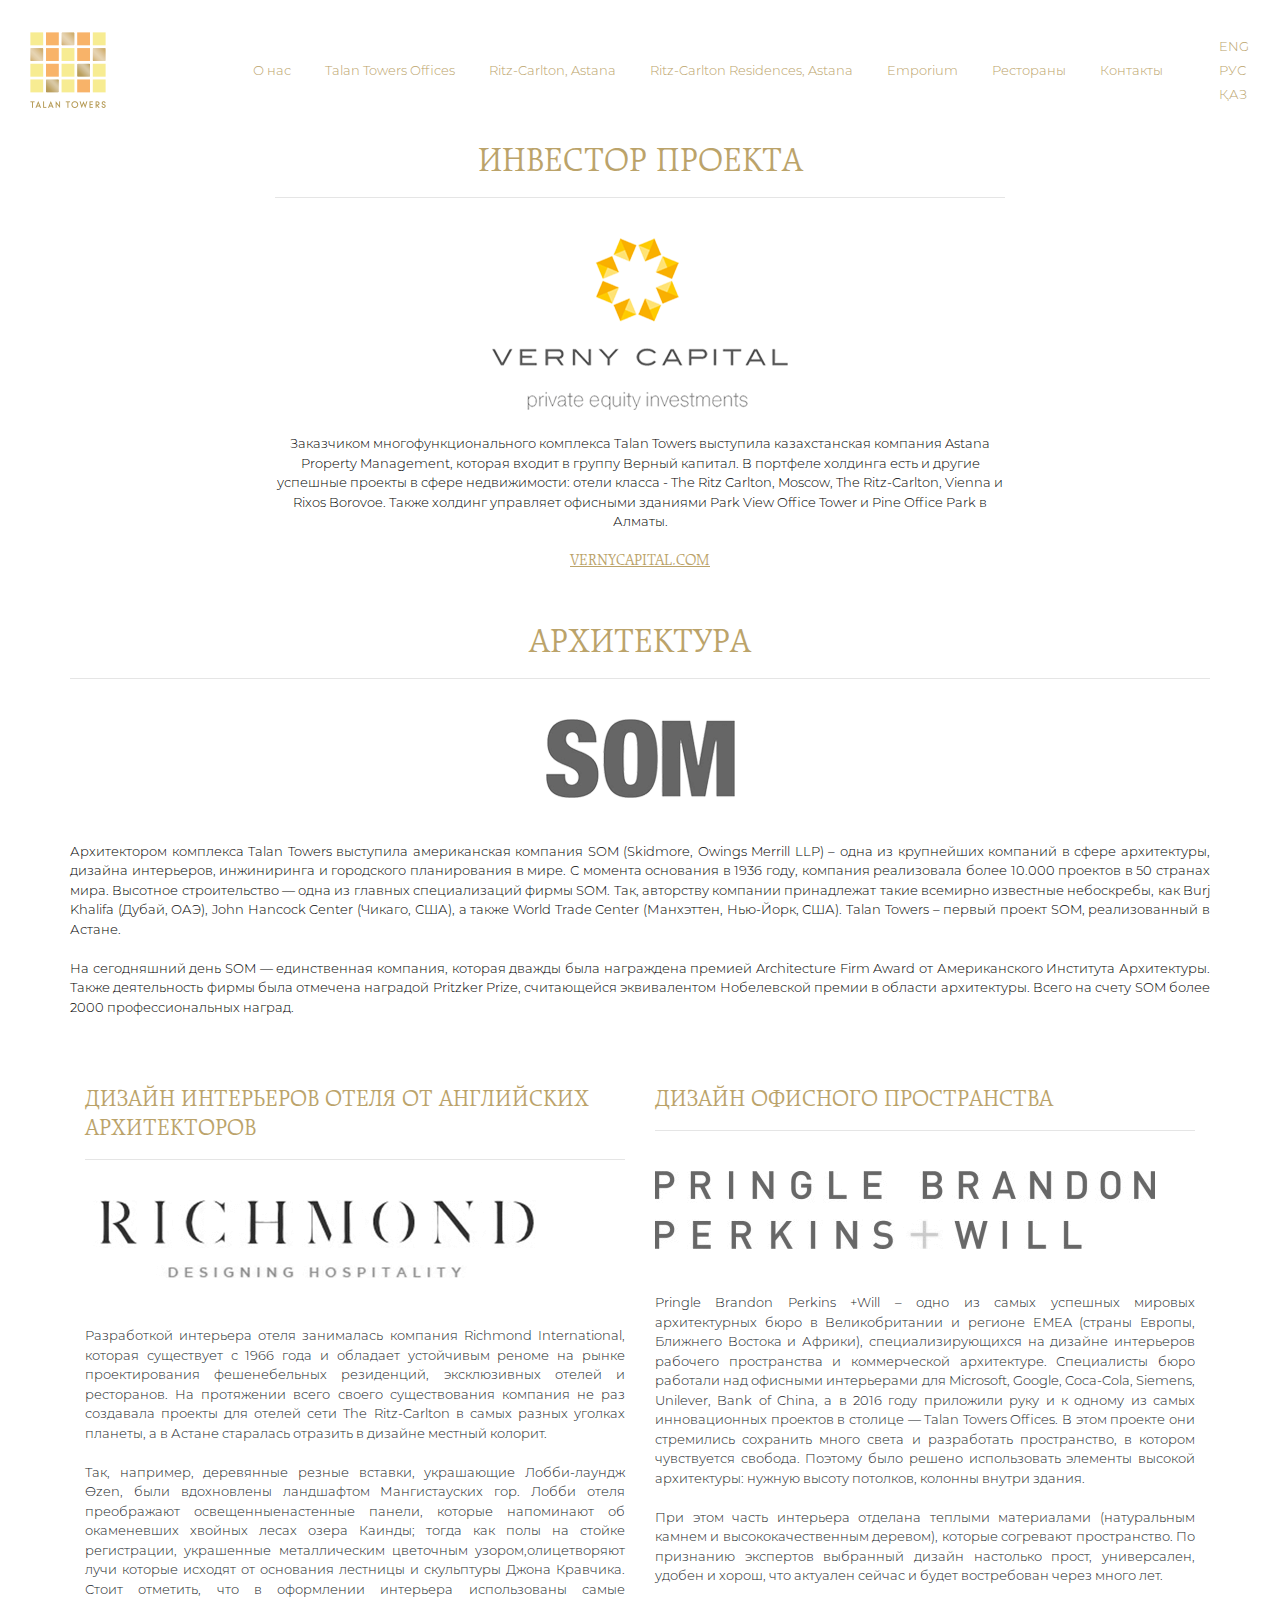
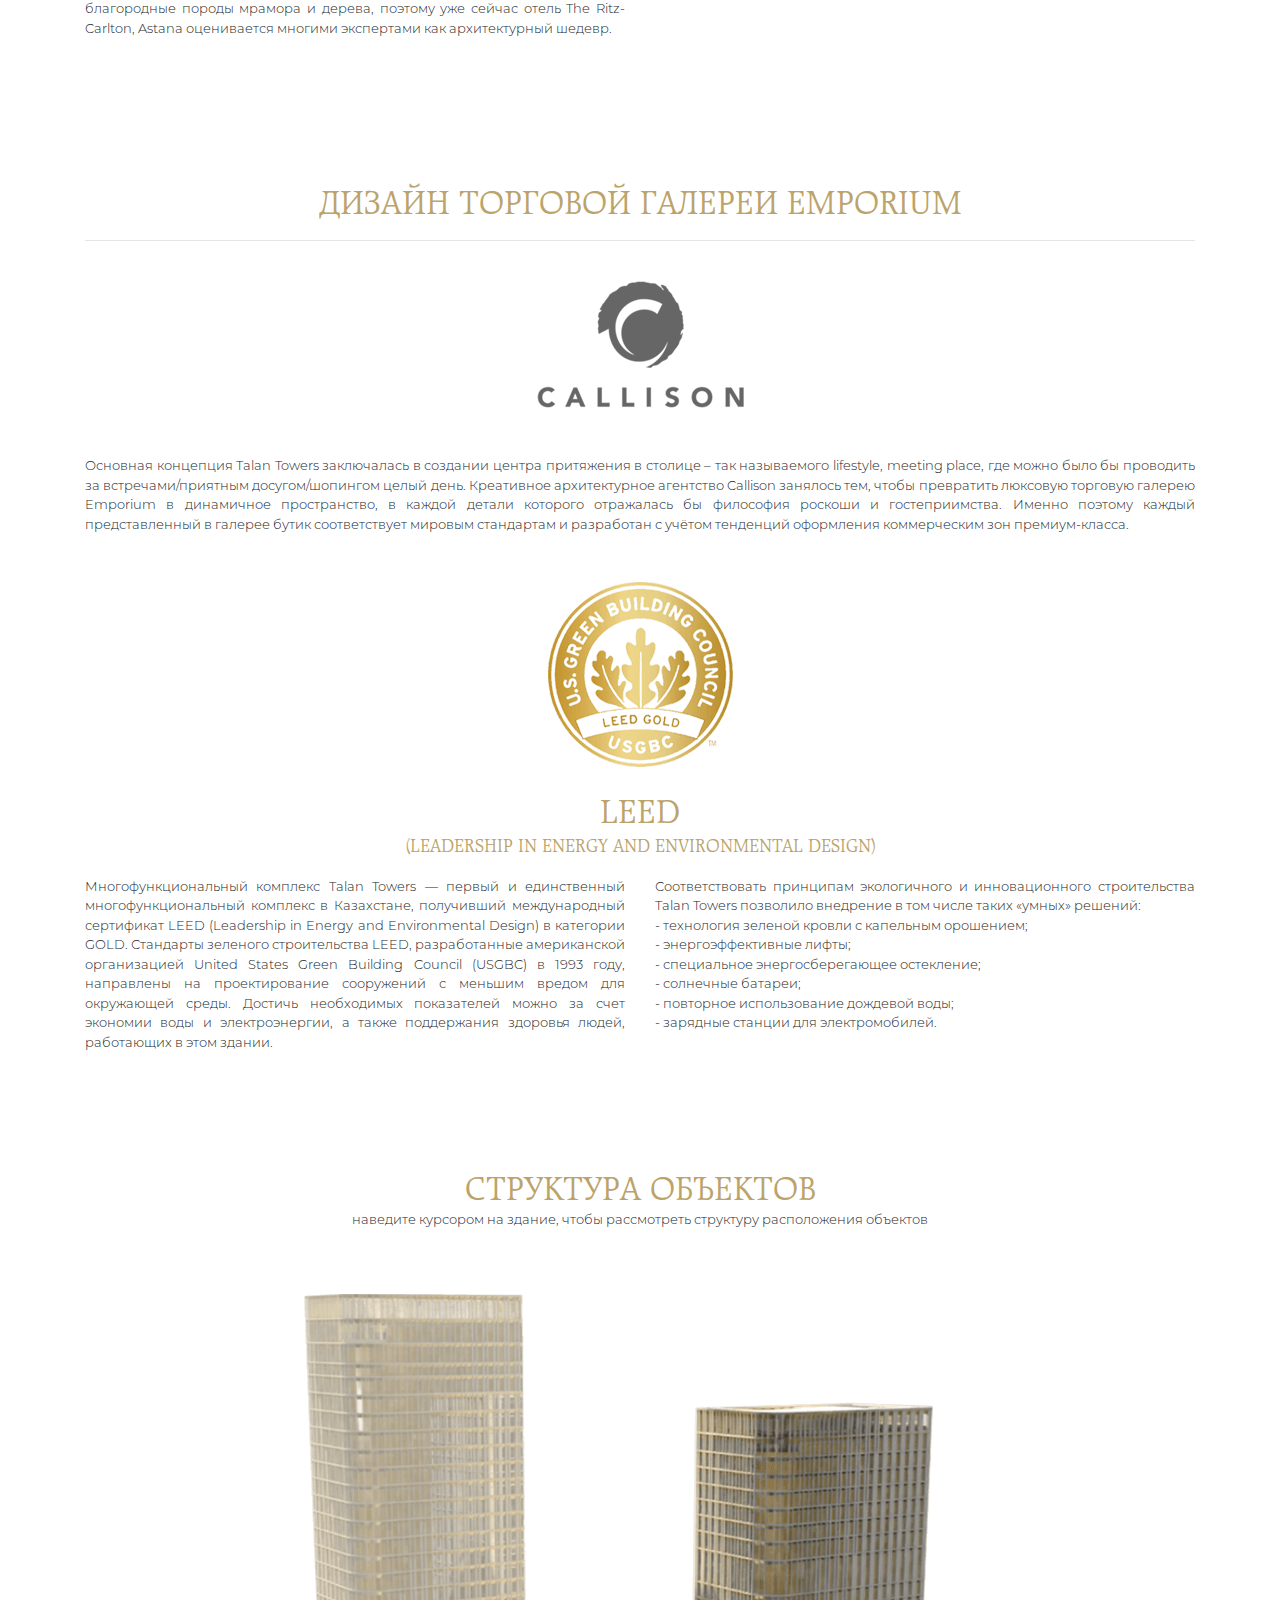
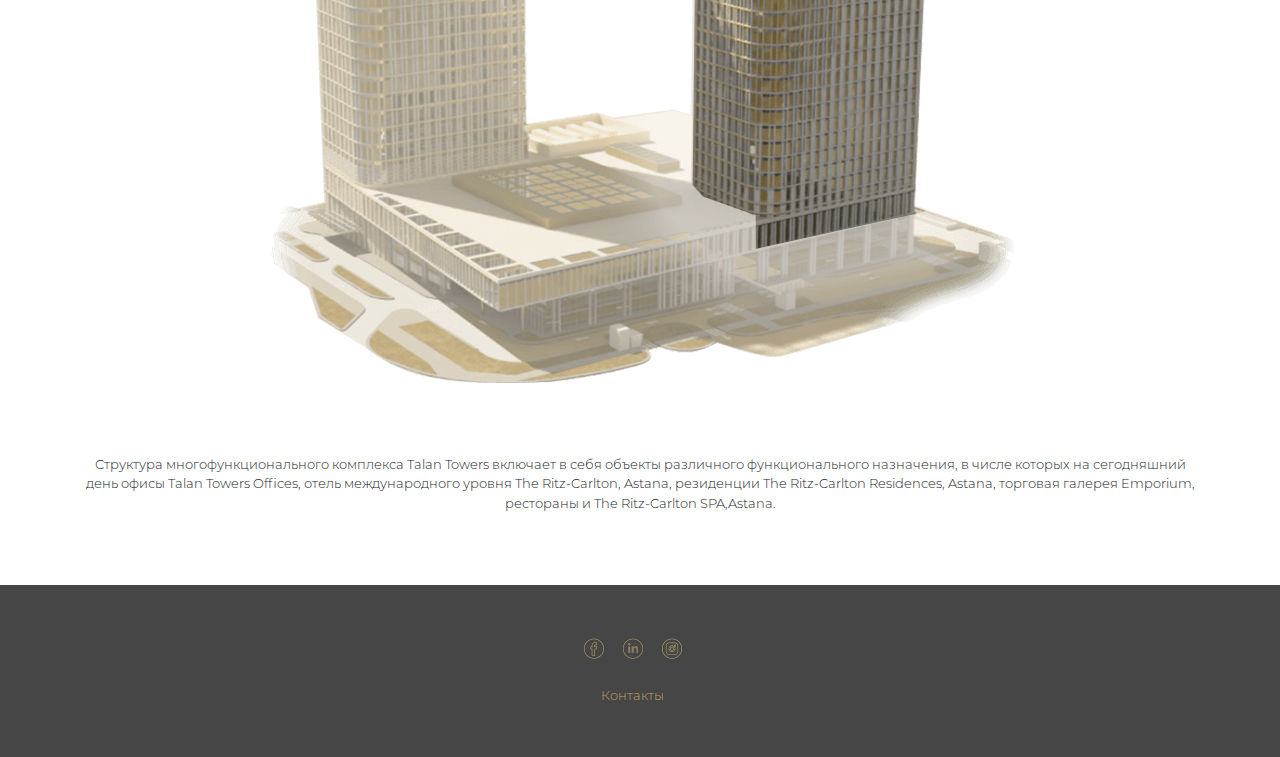
==== commit ecbc9f19: "full project" ====
--- a/about.html
+++ b/about.html
@@ -6,6 +6,7 @@
     <title>Talan Towers</title>
     <link rel="stylesheet" href="css/bootstrap/bootstrap.min.css">
     <link rel="stylesheet" href="css/materialize/materialdesignicons.min.css">
+    <link rel="stylesheet" href="css/carousel/jquery.carousel-3d.default.css">
     <link rel="stylesheet" href="css/styles.css">
     <link rel="stylesheet" href="css/mobile.css">
 </head>
@@ -15,7 +16,9 @@
         <div class="row">
             <div class="col-6 col-xl-2 d-table d_t_h">
                 <div class="logo d-table-cell align-middle">
-                    <img src="img/main/logo.png" alt="">
+                    <a href="index.html">
+                        <img src="img/main/logo.png" alt="">
+                    </a>
                 </div>
             </div>
             <div class="col-6 col-xl-10 d-table d_t_h">
@@ -25,31 +28,27 @@
                             О нас
                         </a>
                         <div class="dropdown_content">
-                            <a href="#">Инвестор</a>
+                            <a href="about.html">Инвестор</a>
                             <a href="#">Общая информация</a>
                         </div>
                     </li>
                     <li>
-                        <a href="#">Talan Towers Offices</a>
-                    </li>
-                    <li class="dropdown">
-                        <a href="#" class="dropBtn">Ritz-Carlton, Astana</a>
-                        <div class="dropdown_content">
-                            <a href="#">Инвестор</a>
-                            <a href="#">Общая информация</a>
-                        </div>
-                    </li>
-                    <li>
-                        <a href="#">Ritz-Carlton Residences, Astana</a>
-                    </li>
-                    <li>
-                        <a href="#">Emporium</a>
-                    </li>
-                    <li>
-                        <a href="#">Рестораны</a>
-                    </li>
-                    <li>
-                        <a href="#">Контакты</a>
+                        <a href="offices.html">Talan Towers Offices</a>
+                    </li>
+                    <li>
+                        <a href="rc.html">Ritz-Carlton, Astana</a>
+                    </li>
+                    <li>
+                        <a href="rcr.html">Ritz-Carlton Residences, Astana</a>
+                    </li>
+                    <li>
+                        <a href="emporium.html">Emporium</a>
+                    </li>
+                    <li>
+                        <a href="rc_copy.html">Рестораны</a>
+                    </li>
+                    <li>
+                        <a href="contacts.html">Контакты</a>
                     </li>
                 </ul>
                 <ul class="desktop_menu d-table-cell align-middle lang_items">
@@ -65,9 +64,20 @@
                 </ul>
 
                 <div class="mobile_menu d-table-cell align-middle">
-                    <a href="#" role="button" id="dropdownMenuLink">
-                        <i class="mdi mdi-menu mdi-24px"></i>
-                    </a>
+                    <div class="float-right">
+                        <div class="dropdown">
+                            <a class="btn dropdown-toggle" href="#" role="button" id="dropdownLangButton" data-toggle="dropdown" aria-haspopup="true" aria-expanded="false">
+                                Рус
+                            </a>
+                            <div class="dropdown-menu" aria-labelledby="dropdownLangButton">
+                                <a class="dropdown-item" href="#">Eng</a>
+                                <a class="dropdown-item" href="#">Қаз</a>
+                            </div>
+                        </div>
+                        <a href="#" role="button" id="dropdownMenuLink">
+                            <i class="mdi mdi-menu mdi-24px"></i>
+                        </a>
+                    </div>
                 </div>
             </div>
         </div>
@@ -87,55 +97,55 @@
                     </li>
                 </ul>
             </div>
-            <a class="mobile_menu_item" href="#">
+            <a class="mobile_menu_item" href="offices.html">
                 Talan Towers Offices
             </a>
-            <a class="mobile_menu_item" href="#">
+            <a class="mobile_menu_item" href="rc.html">
                 Ritz-Carlton, Astana
             </a>
-            <a class="mobile_menu_item" href="#">
+            <a class="mobile_menu_item" href="rcr.html">
                 Ritz-Carlton Residences, Astana
             </a>
-            <a class="mobile_menu_item" href="#">
+            <a class="mobile_menu_item" href="emporium.html">
                 Emporium
             </a>
-            <a class="mobile_menu_item" href="#">
+            <a class="mobile_menu_item" href="rc_copy.html">
                 Рестораны
             </a>
-            <a class="mobile_menu_item" href="#">
+            <a class="mobile_menu_item" href="contacts.html">
                 Контакты
             </a>
         </div>
     </div>
 </header>
-<div class="h-180px" style="height: 180px"></div>
+<div style="height: 115px"></div>
 <section id="about_content_1" class="py-4 text-center">
     <div class="container">
-        <div class="row">
-            <div class="d-block col-12">
-                <h2 class="about_title text_gold text-uppercase">инвестор проекта</h2>
+        <div class="row justify-content-center">
+            <div class="col-md-8">
+                <h1 class="title_font text_gold">инвестор проекта</h1>
                 <hr>
                 <img src="img/about/verny.png" alt="" class="mw-100 py-4">
-                <p class="m-5 text_grey">
+                <p class="text_font text_black">
                     Заказчиком многофункционального комплекса Talan Towers выступила казахстанская
                     компания Astana Property Management, которая входит в группу Верный капитал.
                     В портфеле холдинга есть и другие успешные проекты в сфере недвижимости: отели класса -
                     The Ritz Carlton, Moscow, The Ritz-Carlton, Vienna и Rixos Borovoe.
                     Также холдинг управляет офисными зданиями Park View Office Tower и Pine Office Park в Алматы.
                 </p>
-                <a href="" class="text-uppercase text_gold">vernycapital.com</a>
+                <a href="http://vernycapital.com" target="_blank" class="title_font text_gold" style="font-size: 1em; text-decoration: underline">vernycapital.com</a>
             </div>
         </div>
     </div>
 </section>
-<section id="about_content_2" class="py-5">
-    <div class="container">
-        <div class="row text-center py-5">
-            <div class="d-block col-12">
-                <h2 class="about_title text_gold text-uppercase">архитектура</h2>
+<section id="about_content_2" class="py-4">
+    <div class="container">
+        <div class="row">
+            <div class="block_content text-center">
+                <h1 class="title_font text_gold">архитектура</h1>
                 <hr>
                 <img src="img/about/som.png" alt="" class="mw-100 py-4">
-                <p class="my-4 text_grey text-justify">
+                <div class="block_text text_font text_black">
                     Архитектором комплекса Talan Towers выступила американская компания SOM
                     (Skidmore, Owings Merrill LLP) – одна из крупнейших компаний в сфере архитектуры,
                     дизайна интерьеров, инжиниринга и городского планирования в мире.
@@ -145,31 +155,31 @@
                     как Burj Khalifa (Дубай, ОАЭ), John Hancock Center (Чикаго, США),
                     а также World Trade Center (Манхэттен, Нью-Йорк, США). Talan Towers – первый проект SOM,
                     реализованный в Астане.
-                </p>
-                <p class="my-3 text_grey text-justify">
+                    <br>
+                    <br>
                     На сегодняшний день SOM — единственная компания, которая дважды была награждена премией
                     Architecture Firm Award от Американского Института Архитектуры.
                     Также деятельность фирмы была отмечена наградой Pritzker Prize, считающейся
                     эквивалентом Нобелевской премии в области архитектуры. Всего на
                     счету SOM более 2000 профессиональных наград.
-                </p>
+                </div>
             </div>
         </div>
         <div class="row py-5">
-            <div class="col-md-6">
-                <div class="d-block">
-                    <p class="about_title text_gold text-uppercase">дизайн интерьеров отеля от английских архитекторов</p>
+            <div class="col-lg-6">
+                <div class="block_content">
+                    <div class="title_font text_gold" style="font-size: 1.5em">дизайн интерьеров отеля от английских архитекторов</div>
                     <hr>
                     <img src="img/about/richmond.png" alt="" class="mw-100 py-4">
-                    <p class="my-4 text_grey text-justify">
+                    <div class="my-4 block_text text_font">
                         Разработкой интерьера отеля занималась компания Richmond International,
                         которая существует с 1966 года и обладает устойчивым реноме на рынке
                         проектирования фешенебельных резиденций, эксклюзивных отелей и ресторанов.
                         На протяжении всего своего существования компания не раз создавала проекты
                         для отелей сети The Ritz-Carlton в самых разных уголках планеты, а в Астане
                         старалась отразить в дизайне местный колорит.
-                    </p>
-                    <p class="my-3 text_grey text-justify">
+                        <br>
+                        <br>
                         Так, например, деревянные резные вставки, украшающие Лобби-лаундж Өzen,
                         были вдохновлены ландшафтом Мангистауских гор. Лобби отеля преображают освещенныенастенные
                         панели, которые напоминают об окаменевших хвойных лесах озера Каинды; тогда как
@@ -178,15 +188,15 @@
                         Стоит отметить, что в оформлении интерьера использованы самые благородные
                         породы мрамора и дерева, поэтому уже сейчас отель The Ritz-Carlton, Astana
                         оценивается многими экспертами как архитектурный шедевр.
-                    </p>
-                </div>
-            </div>
-            <div class="col-md-6">
-                <div class="d-block">
-                    <p class="about_title text_gold text-uppercase">дизайн офисного пространства</p>
+                    </div>
+                </div>
+            </div>
+            <div class="col-lg-6">
+                <div class="block_content">
+                    <div class="title_font text_gold" style="font-size: 1.5em">дизайн офисного пространства</div>
                     <hr>
                     <img src="img/about/pringle.png" alt="" class="mw-100 py-4">
-                    <p class="my-4 text_grey text-justify">
+                    <div class="block_text text_font">
                         Pringle Brandon Perkins +Will – одно из самых успешных мировых архитектурных бюро
                         в Великобритании и регионе EMEA (страны Европы, Ближнего Востока и Африки),
                         специализирующихся на дизайне интерьеров рабочего пространства и коммерческой архитектуре.
@@ -196,12 +206,12 @@
                         сохранить много света и разработать пространство, в котором чувствуется свобода.
                         Поэтому было решено использовать элементы высокой архитектуры: нужную высоту потолков,
                         колонны внутри здания.
-                    </p>
-                    <p class="my-3 text_grey text-justify">
+                        <br>
+                        <br>
                         При этом часть интерьера отделана теплыми материалами (натуральным камнем и высококачественным
                         деревом), которые согревают пространство. По признанию экспертов выбранный дизайн настолько
                         прост, универсален, удобен и хорош, что актуален сейчас и будет востребован через много лет.
-                    </p>
+                    </div>
                 </div>
             </div>
         </div>
@@ -210,11 +220,11 @@
 <section id="about_content_3" class="py-5 text-center">
     <div class="container">
         <div class="row">
-            <div class="d-block col-12">
-                <h2 class="about_title text_gold text-uppercase">дизайн торговой галереи emporium</h2>
+            <div class="block_content col-12">
+                <h1 class="title_font text_gold">дизайн торговой галереи emporium</h1>
                 <hr>
                 <img src="img/about/callison.png" alt="" class="mw-100 py-4">
-                <p class="my-4 text_grey text-justify">
+                <p class="block_text my-4 text_font">
                     Основная концепция Talan Towers заключалась в создании центра притяжения
                     в столице – так называемого lifestyle, meeting place, где можно было бы проводить
                     за встречами/приятным досугом/шопингом целый день. Креативное архитектурное агентство
@@ -226,14 +236,14 @@
             </div>
         </div>
 
-        <div class="row py-4">
-            <div class="d-table col-12 py-5">
+        <div class="row">
+            <div class="col-12">
                 <img src="img/about/leed.png" alt="" class="mw-100 py-4">
-                <h5 class="text_gold text-uppercase">leed</h5>
-                <h5 class="text_gold">(Leadership in Energy and Environmental Design)</h5>
-            </div>
-            <div class="col-md-6 text-justify">
-                <p>
+                <h1 class="title_font text_gold">leed</h1>
+                <h1 class="title_font text_gold" style="font-size: 1.2em">(Leadership in Energy and Environmental Design)</h1>
+            </div>
+            <div class="col-lg-6 block_content">
+                <div class="block_text text_font">
                     Многофункциональный комплекс Talan Towers — первый и единственный многофункциональный
                     комплекс в Казахстане, получивший международный сертификат LEED
                     (Leadership in Energy and Environmental Design) в категории GOLD.
@@ -241,19 +251,21 @@
                     United States Green  Building Council (USGBC) в 1993 году, направлены  на проектирование
                     сооружений с меньшим вредом для окружающей среды. Достичь необходимых показателей можно за
                     счет экономии воды и электроэнергии, а также поддержания здоровья людей, работающих в этом здании.
-                </p>
-            </div>
-            <div class="col-md-6 text-left">
-                <p class="mb-0">
-                    Соответствовать принципам экологичного  и инновационного строительства Talan Towers позволило внедрение в том числе таких
-                    «умных» решений:
-                </p>
-                <p class="mb-0">- технология зеленой кровли с капельным орошением;</p>
-                <p class="mb-0">- энергоэффективные лифты;</p>
-                <p class="mb-0">- специальное энергосберегающее остекление;</p>
-                <p class="mb-0">- солнечные батареи;</p>
-                <p class="mb-0">- повторное использование дождевой воды;</p>
-                <p class="mb-0">- зарядные станции для электромобилей.</p>
+                </div>
+            </div>
+            <div class="col-lg-6 block_content">
+                <div class="block_text text_font">
+                    <p class="mb-0">
+                        Соответствовать принципам экологичного  и инновационного строительства Talan Towers позволило внедрение в том числе таких
+                        «умных» решений:
+                    </p>
+                    <p class="mb-0">- технология зеленой кровли с капельным орошением;</p>
+                    <p class="mb-0">- энергоэффективные лифты;</p>
+                    <p class="mb-0">- специальное энергосберегающее остекление;</p>
+                    <p class="mb-0">- солнечные батареи;</p>
+                    <p class="mb-0">- повторное использование дождевой воды;</p>
+                    <p class="mb-0">- зарядные станции для электромобилей.</p>
+                </div>
             </div>
         </div>
     </div>
@@ -262,10 +274,10 @@
     <div class="container">
         <div class="row">
             <div class="d-block col-12">
-                <h2 class="about_title text_gold text-uppercase py-3">структура объектов</h2>
-                <p>наведите курсором на здание, чтобы рассмотреть структуру расположения объектов</p>
+                <h2 class="title_font text_gold">структура объектов</h2>
+                <p class="text_font">наведите курсором на здание, чтобы рассмотреть структуру расположения объектов</p>
                 <img src="img/about/tower.png" alt="" class="mw-100 py-5">
-                <p class="my-4 text_grey">
+                <p class="text_font my-4">
                     Структура многофункционального комплекса Talan Towers включает в себя объекты различного
                     функционального назначения, в числе которых на сегодняшний день офисы Talan Towers Offices,
                     отель международного уровня The Ritz-Carlton, Astana, резиденции The Ritz-Carlton Residences,
@@ -290,7 +302,7 @@
                 </a>
             </div>
             <div class="text-center w-100 mt-4">
-                <a href="#" class="footer_link_contacts">
+                <a href="#" class="text_font text_gold">
                     Контакты
                 </a>
             </div>
@@ -300,10 +312,14 @@
 
 
 
-<script src="js/jquery-2.1.4.min.js"></script>
+<script src="js/jquery.min.js"></script>
 <script src="js/jquery.maskedinput.js"></script>
+<script src="js/carousel/jquery.resize.js"></script>
+<script src="js/carousel/jquery.waitforimages.js"></script>
+<script src="js/carousel/modernizr.js"></script>
+<script src="js/carousel/jquery.carousel-3d.js"></script>
+<script src="js/bootstrap/popper.min.js"></script>
 <script src="js/bootstrap/bootstrap.min.js"></script>
-<script src="js/bootstrap/popper.min.js"></script>
 <script src="js/main.js"></script>
 </body>
 </html>--- a/css/styles.css
+++ b/css/styles.css
@@ -23,12 +23,51 @@
   font-weight: 300;
   font-style: normal; }
 @font-face {
+  font-family: 'Montserrat Regular';
+  src: url("../fonts/montserrat/Montserrat-Regular.eot");
+  src: local("Montserrat Regular"), local("Montserrat-Regular"), url("../fonts/montserrat/Montserrat-Regular.eot?#iefix") format("embedded-opentype"), url("../fonts/montserrat/Montserrat-Regular.woff") format("woff"), url("../fonts/montserrat/Montserrat-Regular.ttf") format("truetype");
+  font-weight: normal;
+  font-style: normal; }
+@font-face {
   font-family: 'RaleighLtBt';
-  src: url("../fonts/raleigh/RaleighC Lt Bt.otf") format("opentype");
+  src: url("../fonts/raleigh/RaleighCLtBT.otf") format("opentype");
   font-weight: normal;
   font-style: normal; }
 body {
   font-family: Montserrat, sans-serif; }
+
+.text_font {
+  font-size: 13px;
+  line-height: 1.5; }
+
+.title_font {
+  font-size: 2.2em;
+  font-family: RaleighLtBt, sans-serif;
+  text-transform: uppercase;
+  line-height: 1.2;
+  margin-bottom: 0; }
+
+.bg_img .bg_img_text {
+  position: absolute;
+  bottom: 15%;
+  left: 50%;
+  transform: translate(-50%, -50%);
+  width: 100%; }
+  .bg_img .bg_img_text h1 {
+    font-size: 2em;
+    text-align: center;
+    width: 100%;
+    color: #bba36a; }
+
+.block_content .block_text {
+  margin: 20px 0;
+  text-align: justify; }
+.block_content .block_action a {
+  text-decoration: underline; }
+.block_content .block_actionBtn a {
+  text-decoration: none !important;
+  padding: 5px 15px;
+  border: 1px solid; }
 
 header {
   position: absolute;
@@ -71,8 +110,22 @@
       padding: 0; }
   header .mobile_menu {
     position: relative; }
+    header .mobile_menu .dropdown {
+      display: inline-block;
+      vertical-align: bottom;
+      text-transform: uppercase; }
+      header .mobile_menu .dropdown .btn {
+        font-size: 13px;
+        font-weight: 300;
+        color: #bba36a; }
+      header .mobile_menu .dropdown .dropdown-menu {
+        min-width: inherit;
+        font-size: 13px;
+        font-weight: 300; }
+        header .mobile_menu .dropdown .dropdown-menu .dropdown-item {
+          color: #bba36a;
+          padding: 4px 12px; }
     header .mobile_menu a#dropdownMenuLink {
-      float: right;
       color: #bba36a; }
       header .mobile_menu a#dropdownMenuLink:hover {
         color: #bba36a; }
@@ -119,27 +172,12 @@
   header .mobile_dropdown_menu._show {
     display: block; }
 
-#main_bg .main_bg_text {
-  position: absolute;
-  bottom: 30%;
-  left: 50%;
-  transform: translate(-50%, -50%);
-  width: 100%; }
-  #main_bg .main_bg_text h1 {
-    font-size: 2em;
-    text-align: center;
-    color: #bba36a;
-    text-transform: uppercase; }
-  #main_bg .main_bg_text span {
-    width: 100%;
-    text-align: center;
-    text-transform: uppercase;
-    color: #fff;
-    margin-top: 1em; }
-
-.text_lil_monts {
-  font-size: 13px;
-  line-height: 1.5; }
+#main_bg span {
+  width: 100%;
+  text-align: center;
+  text-transform: uppercase;
+  color: #fff;
+  margin: 1em 0; }
 
 #main_content_1 {
   padding-top: 50px; }
@@ -151,8 +189,7 @@
   #main_content_2 h1 {
     font-size: 2em;
     text-align: center;
-    color: #575657;
-    text-transform: uppercase; }
+    color: #575657; }
 
 #main_content_3 {
   padding-top: 70px; }
@@ -178,39 +215,149 @@
     margin-right: 15px; }
     footer a:hover {
       text-decoration: none; }
-  footer a.footer_link_contacts {
-    color: #bba36a; }
-    footer a.footer_link_contacts:hover {
-      color: #8F7A4A;
-      text-decoration: none; }
-
-#offices_bg .offices_bg_text {
+  footer a.footer_link_contacts:hover {
+    color: #8F7A4A;
+    text-decoration: none; }
+
+#offices_blocks {
+  padding: 50px 0; }
+  #offices_blocks .block_content {
+    padding: 40px; }
+  #offices_blocks form {
+    padding: 20px 0; }
+    #offices_blocks form .form-group {
+      font-family: Montserrat Regular, sans-serif;
+      font-size: 13px; }
+      #offices_blocks form .form-group .form-control {
+        border-radius: 0; }
+    #offices_blocks form button {
+      font-size: 13px;
+      padding: 5px 35px;
+      text-transform: uppercase;
+      background-color: #bba36a;
+      color: #ffffff; }
+
+#rc_content_1 {
+  padding: 50px 0; }
+  #rc_content_1 .block_content {
+    padding: 40px; }
+
+#rc_content_4 .block_content {
+  padding: 40px;
+  margin-top: -90px; }
+#rc_content_4 a {
+  text-decoration: underline; }
+
+#rcr_content_1 {
+  padding: 50px 0; }
+  #rcr_content_1 .block_content {
+    padding: 40px; }
+  #rcr_content_1 a {
+    font-size: 1.2em;
+    text-decoration: underline; }
+
+#emporium_content_2 {
+  padding: 50px 0; }
+  #emporium_content_2 .block_content {
+    padding: 40px; }
+
+#rc_mokki_block {
+  padding-top: 50px; }
+  #rc_mokki_block .block_content {
+    padding: 40px;
+    word-wrap: break-word; }
+
+#rc_ozen_block {
+  padding-top: 50px; }
+  #rc_ozen_block .block_content {
+    padding: 40px;
+    word-wrap: break-word; }
+
+#rc_selfie_block {
+  padding-top: 50px; }
+  #rc_selfie_block .block_content {
+    padding: 40px;
+    word-wrap: break-word; }
+
+#rc_starbucks_block {
+  padding: 50px 0; }
+  #rc_starbucks_block .block_content {
+    padding: 40px;
+    word-wrap: break-word; }
+
+#contacts_page {
+  padding: 50px 0; }
+  #contacts_page .block_content {
+    padding: 40px; }
+  #contacts_page form {
+    padding: 20px 0; }
+    #contacts_page form .form-group {
+      font-family: Montserrat Regular, sans-serif;
+      font-size: 13px; }
+      #contacts_page form .form-group .form-control {
+        border-radius: 0; }
+    #contacts_page form button {
+      font-size: 13px;
+      padding: 5px 35px;
+      text-transform: uppercase;
+      background-color: #bba36a;
+      color: #ffffff; }
+
+/* -------------------------------------------------------------------------
+   begin Scroll Down Button
+ * ------------------------------------------------------------------------- */
+.scroll_down {
+  position: relative;
+  margin-left: auto;
+  margin-right: auto;
+  height: 50px;
+  width: 30px;
+  background-color: transparent;
+  border: 2px solid white;
+  border-radius: 20px;
+  cursor: pointer;
+  outline: none; }
+
+.scroll_down:before {
   position: absolute;
-  bottom: 10%;
+  top: 10px;
   left: 50%;
-  transform: translate(-50%, -50%);
-  width: 100%; }
-  #offices_bg .offices_bg_text h1 {
-    font-size: 2em;
-    text-align: center;
-    width: 100%;
-    color: #bba36a;
-    text-transform: uppercase; }
-
-#offices_blocks {
-  padding: 50px 0; }
-  #offices_blocks .off_block_title {
-    font-size: 2.2em;
-    font-family: RaleighLtBt, sans-serif; }
-  #offices_blocks .block_content {
-    padding: 40px; }
-    #offices_blocks .block_content .off_block_text {
-      margin: 20px 0; }
-    #offices_blocks .block_content .off_block_action a {
-      text-decoration: underline; }
-    #offices_blocks .block_content .off_block_actionBtn a {
-      text-decoration: none !important;
-      padding: 5px 15px;
-      border: 1px solid; }
+  content: '';
+  width: 6px;
+  height: 6px;
+  margin-left: -3px;
+  background-color: #fff;
+  border-radius: 100%;
+  -webkit-animation: scroll_down_btn-animation 2s infinite;
+  animation: scroll_down_btn-animation 2s infinite;
+  box-sizing: border-box; }
+
+@keyframes scroll_down_btn-animation {
+  0% {
+    transform: translate(0, 0);
+    opacity: 0; }
+  40% {
+    opacity: 1; }
+  80% {
+    transform: translate(0, 20px);
+    opacity: 0; }
+  100% {
+    opacity: 0; } }
+@-webkit-keyframes scroll_down_btn-animation {
+  0% {
+    -webkit-transform: translate(0, 0);
+    transform: translate(0, 0);
+    opacity: 0; }
+  40% {
+    opacity: 1; }
+  80% {
+    -webkit-transform: translate(0, 20px);
+    transform: translate(0, 20px);
+    opacity: 0; }
+  100% {
+    opacity: 0; } }
+/* -------------------------------------------------------------------------
+   end Scroll Down Button
+ * ------------------------------------------------------------------------- */
 
 /*# sourceMappingURL=styles.css.map */
--- a/css/mobile.css
+++ b/css/mobile.css
@@ -24,20 +24,51 @@
     header .mobile_menu {
         display: none !important;
     }
+    #rc_bg .bg_img_text {
+        bottom: 40%;
+    }
+    #rc_content_1 .mml_lg {
+        margin-left: -100px;
+    }
+    #rc_mokki_block .big_img {
+        max-width: initial !important;
+        margin-left: -27%;
+        width: 700px;
+        position: relative;
+        z-index: -1;
+    }
+    #rc_starbucks_block .big_img {
+        max-width: initial !important;
+        margin-right: -27%;
+        width: 700px;
+        position: relative;
+        z-index: -1;
+    }
+}
+@media only screen and (max-width: 992px){
+    .bg_img .bg_img_text {
+        bottom: 30%;
+    }
+    #rc_bg .bg_img_text {
+        bottom: 20%;
+    }
 }
 @media only screen and (max-width: 768px){
-    #main_bg .main_bg_text h1 {
+    .bg_img .bg_img_text h1 {
         font-size: 1.5em;
     }
     #main_content_2 h1 {
         font-size: 1.5em;
+    }
+    #rc_bg .bg_img_text {
+        bottom: 40%;
     }
 }
 @media only screen and (max-width: 576px){
     header .mobile_dropdown_menu {
         min-width: 100vw;
     }
-    #main_bg .main_bg_text {
+    .bg_img .bg_img_text {
         bottom: 50%;
     }
     #main_content_3 .ritz_caption {
@@ -48,12 +79,18 @@
         margin-top: 20px;
     }
 }
-@media only screen and (max-width: 440px){
-    #main_bg img {
+@media only screen and (max-width: 480px){
+    .bg_img>img {
         height: 400px;
         object-fit: cover;
     }
-    #main_bg .main_bg_text h1 {
+    .bg_img .bg_img_text {
+        bottom: 10%;
+    }
+    #rc_bg .bg_img_text {
+        bottom: 10%;
+    }
+    .bg_img .bg_img_text h1 {
         font-size: 1.2em;
     }
     #main_content_2 h1 {
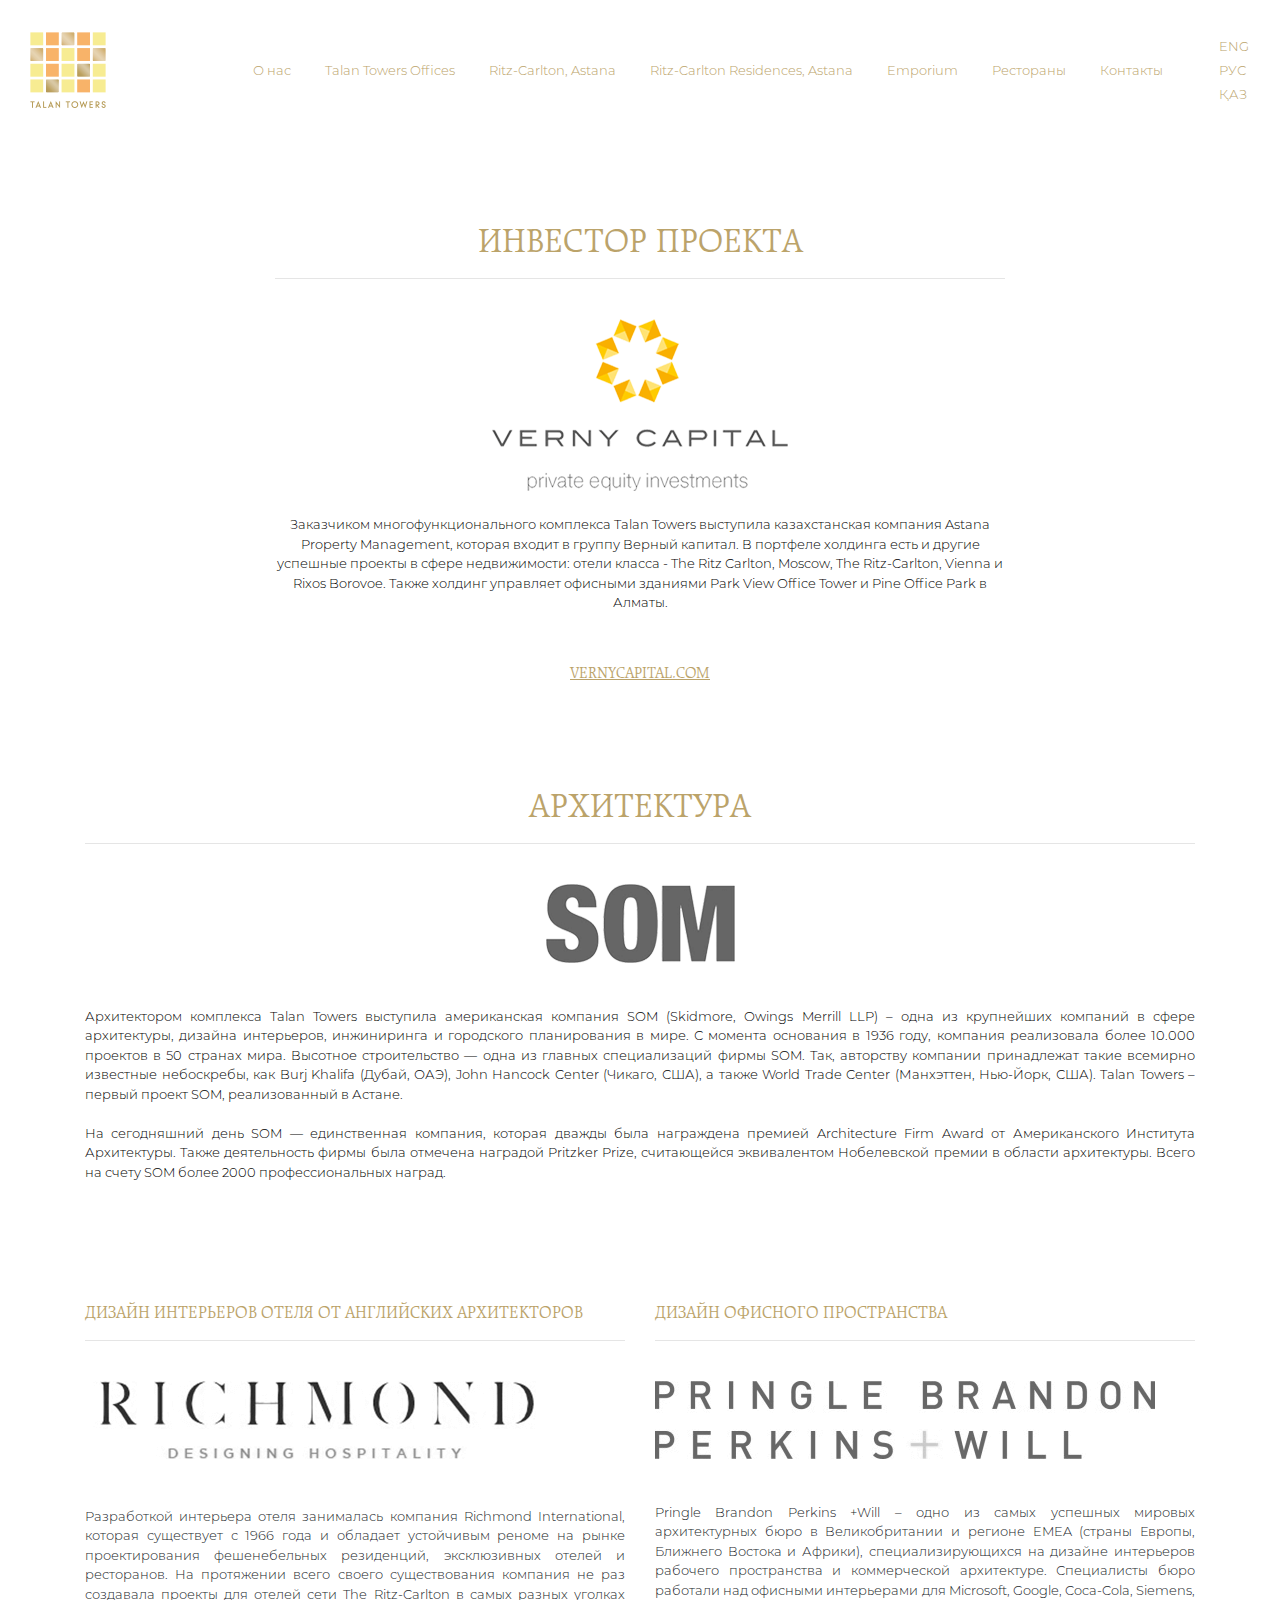
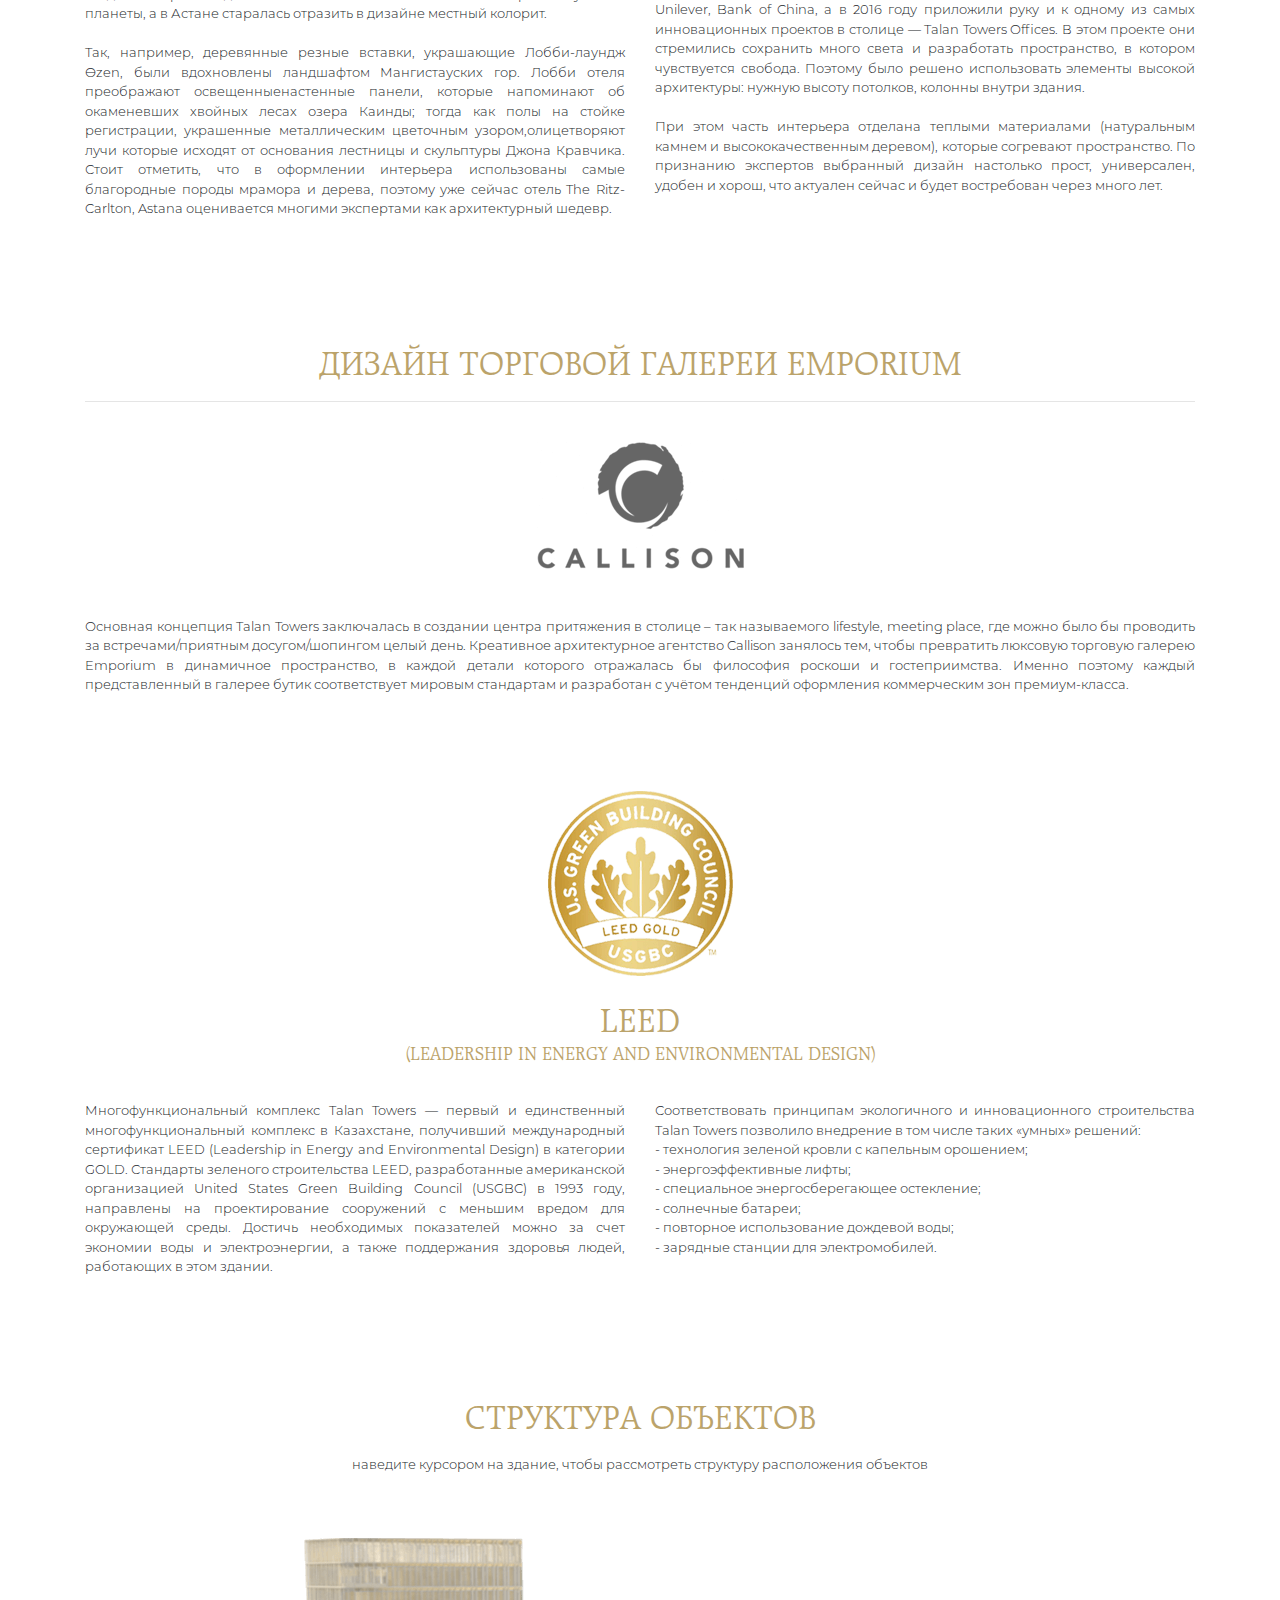
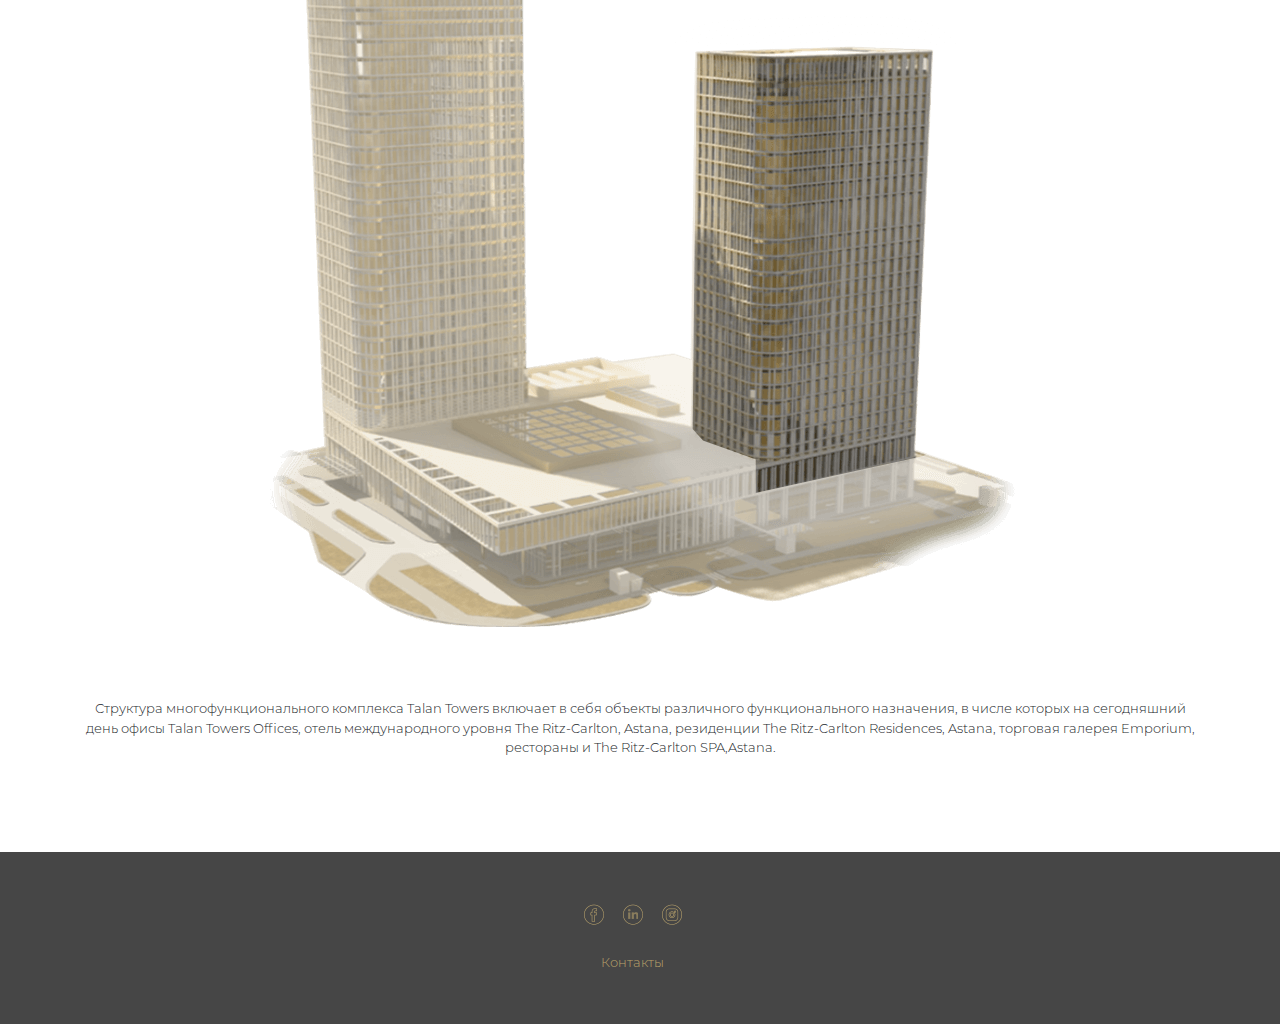
==== commit a21a0461: "fixed bugs" ====
--- a/about.html
+++ b/about.html
@@ -118,15 +118,15 @@
         </div>
     </div>
 </header>
-<div style="height: 115px"></div>
-<section id="about_content_1" class="py-4 text-center">
+<div class="fix_h_instead_bg"></div>
+<section id="about_content_1" class="text-center">
     <div class="container">
         <div class="row justify-content-center">
             <div class="col-md-8">
                 <h1 class="title_font text_gold">инвестор проекта</h1>
                 <hr>
                 <img src="img/about/verny.png" alt="" class="mw-100 py-4">
-                <p class="text_font text_black">
+                <p class="text_font text_black mb-5">
                     Заказчиком многофункционального комплекса Talan Towers выступила казахстанская
                     компания Astana Property Management, которая входит в группу Верный капитал.
                     В портфеле холдинга есть и другие успешные проекты в сфере недвижимости: отели класса -
@@ -138,10 +138,10 @@
         </div>
     </div>
 </section>
-<section id="about_content_2" class="py-4">
-    <div class="container">
-        <div class="row">
-            <div class="block_content text-center">
+<section id="about_content_2">
+    <div class="container">
+        <div class="row">
+            <div class="col-12 block_content text-center">
                 <h1 class="title_font text_gold">архитектура</h1>
                 <hr>
                 <img src="img/about/som.png" alt="" class="mw-100 py-4">
@@ -165,10 +165,14 @@
                 </div>
             </div>
         </div>
-        <div class="row py-5">
+    </div>
+</section>
+<section id="about_content_3">
+    <div class="container">
+        <div class="row">
             <div class="col-lg-6">
                 <div class="block_content">
-                    <div class="title_font text_gold" style="font-size: 1.5em">дизайн интерьеров отеля от английских архитекторов</div>
+                    <div class="title_font text_gold" style="font-size: 1.1em">дизайн интерьеров отеля от английских архитекторов</div>
                     <hr>
                     <img src="img/about/richmond.png" alt="" class="mw-100 py-4">
                     <div class="my-4 block_text text_font">
@@ -193,7 +197,7 @@
             </div>
             <div class="col-lg-6">
                 <div class="block_content">
-                    <div class="title_font text_gold" style="font-size: 1.5em">дизайн офисного пространства</div>
+                    <div class="title_font text_gold" style="font-size: 1.1em">дизайн офисного пространства</div>
                     <hr>
                     <img src="img/about/pringle.png" alt="" class="mw-100 py-4">
                     <div class="block_text text_font">
@@ -217,10 +221,10 @@
         </div>
     </div>
 </section>
-<section id="about_content_3" class="py-5 text-center">
-    <div class="container">
-        <div class="row">
-            <div class="block_content col-12">
+<section id="about_content_4" class="text-center">
+    <div class="container">
+        <div class="row mb-5">
+            <div class="col-12 block_content">
                 <h1 class="title_font text_gold">дизайн торговой галереи emporium</h1>
                 <hr>
                 <img src="img/about/callison.png" alt="" class="mw-100 py-4">
@@ -237,7 +241,7 @@
         </div>
 
         <div class="row">
-            <div class="col-12">
+            <div class="col-12 mb-3">
                 <img src="img/about/leed.png" alt="" class="mw-100 py-4">
                 <h1 class="title_font text_gold">leed</h1>
                 <h1 class="title_font text_gold" style="font-size: 1.2em">(Leadership in Energy and Environmental Design)</h1>
@@ -270,12 +274,12 @@
         </div>
     </div>
 </section>
-<section id="about_content_4" class="py-5 text-center">
+<section id="about_content_5" class="text-center">
     <div class="container">
         <div class="row">
             <div class="d-block col-12">
                 <h2 class="title_font text_gold">структура объектов</h2>
-                <p class="text_font">наведите курсором на здание, чтобы рассмотреть структуру расположения объектов</p>
+                <p class="text_font mt-3">наведите курсором на здание, чтобы рассмотреть структуру расположения объектов</p>
                 <img src="img/about/tower.png" alt="" class="mw-100 py-5">
                 <p class="text_font my-4">
                     Структура многофункционального комплекса Talan Towers включает в себя объекты различного
--- a/css/styles.css
+++ b/css/styles.css
@@ -47,17 +47,19 @@
   line-height: 1.2;
   margin-bottom: 0; }
 
-.bg_img .bg_img_text {
-  position: absolute;
-  bottom: 15%;
-  left: 50%;
-  transform: translate(-50%, -50%);
-  width: 100%; }
-  .bg_img .bg_img_text h1 {
-    font-size: 2em;
-    text-align: center;
-    width: 100%;
-    color: #bba36a; }
+.bg_img {
+  position: relative; }
+  .bg_img .bg_img_text {
+    position: absolute;
+    bottom: 2em;
+    left: 50%;
+    transform: translate(-50%, -50%);
+    width: 100%; }
+    .bg_img .bg_img_text h1 {
+      font-size: 1.7em;
+      text-align: center;
+      width: 100%;
+      color: #bba36a; }
 
 .block_content .block_text {
   margin: 20px 0;
@@ -69,11 +71,15 @@
   padding: 5px 15px;
   border: 1px solid; }
 
+.fix_h_instead_bg {
+  height: 150px; }
+
 header {
   position: absolute;
   top: 0;
   left: 0;
   width: 100%;
+  z-index: 1000;
   background-color: transparent; }
   header .d_t_h {
     height: 140px; }
@@ -181,32 +187,30 @@
 
 #main_content_1 {
   padding-top: 50px; }
-  #main_content_1 span {
-    color: #575657; }
 
 #main_content_2 {
   padding-top: 70px; }
-  #main_content_2 h1 {
-    font-size: 2em;
-    text-align: center;
-    color: #575657; }
 
 #main_content_3 {
   padding-top: 70px; }
-  #main_content_3 .ritz_caption {
-    margin-top: -115px;
-    margin-right: 30px;
-    padding: 70px 50px;
-    background-color: #bba36a; }
-    #main_content_3 .ritz_caption span {
-      color: #fff; }
+  #main_content_3 .block_content {
+    padding: 40px; }
 
 #main_content_4 {
-  padding-bottom: 70px; }
-  #main_content_4 .m_t {
-    margin-top: -140px; }
-  #main_content_4 span {
-    color: #575657; }
+  padding-top: 70px; }
+  #main_content_4 .block_content {
+    padding: 40px;
+    margin-top: -115px; }
+
+#main_content_5 {
+  padding-top: 70px; }
+  #main_content_5 .block_content {
+    padding: 40px; }
+
+#main_content_6 {
+  padding: 70px 0; }
+  #main_content_6 .block_content {
+    padding: 40px; }
 
 footer {
   background-color: #464646;
@@ -218,6 +222,14 @@
   footer a.footer_link_contacts:hover {
     color: #8F7A4A;
     text-decoration: none; }
+
+#about_content_1, #about_content_2, #about_content_3, #about_content_4 {
+  padding-top: 70px;
+  padding-bottom: 30px; }
+
+#about_content_5 {
+  padding-top: 70px;
+  padding-bottom: 70px; }
 
 #offices_blocks {
   padding: 50px 0; }
@@ -261,21 +273,9 @@
   #emporium_content_2 .block_content {
     padding: 40px; }
 
-#rc_mokki_block {
+#rc_mokki_block, #rc_ozen_block, #rc_selfie_block {
   padding-top: 50px; }
-  #rc_mokki_block .block_content {
-    padding: 40px;
-    word-wrap: break-word; }
-
-#rc_ozen_block {
-  padding-top: 50px; }
-  #rc_ozen_block .block_content {
-    padding: 40px;
-    word-wrap: break-word; }
-
-#rc_selfie_block {
-  padding-top: 50px; }
-  #rc_selfie_block .block_content {
+  #rc_mokki_block .block_content, #rc_ozen_block .block_content, #rc_selfie_block .block_content {
     padding: 40px;
     word-wrap: break-word; }
 
--- a/css/mobile.css
+++ b/css/mobile.css
@@ -24,8 +24,8 @@
     header .mobile_menu {
         display: none !important;
     }
-    #rc_bg .bg_img_text {
-        bottom: 40%;
+    #main_content_2 h1 {
+        font-size: 1.7em;
     }
     #rc_content_1 .mml_lg {
         margin-left: -100px;
@@ -47,10 +47,15 @@
 }
 @media only screen and (max-width: 992px){
     .bg_img .bg_img_text {
-        bottom: 30%;
+        bottom: 0;
     }
-    #rc_bg .bg_img_text {
-        bottom: 20%;
+    #main_content_3, #main_content_5, #main_content_6 {
+        padding-top: 0;
+    }
+}
+@media only screen and (min-width: 992px){
+    #rcr_content_1 .pt_lg_25p {
+        padding-top: 25%;
     }
 }
 @media only screen and (max-width: 768px){
@@ -60,36 +65,23 @@
     #main_content_2 h1 {
         font-size: 1.5em;
     }
-    #rc_bg .bg_img_text {
-        bottom: 40%;
+    #main_content_4 .block_content {
+        margin-top: 0;
     }
 }
 @media only screen and (max-width: 576px){
     header .mobile_dropdown_menu {
         min-width: 100vw;
     }
-    .bg_img .bg_img_text {
-        bottom: 50%;
-    }
-    #main_content_3 .ritz_caption {
-        margin-top: 0;
-        margin-right: 0;
-    }
-    #main_content_4 .m_t {
-        margin-top: 20px;
-    }
-}
-@media only screen and (max-width: 480px){
     .bg_img>img {
         height: 400px;
         object-fit: cover;
     }
-    .bg_img .bg_img_text {
-        bottom: 10%;
+    .fix_h_instead_bg {
+        height: 80px;
     }
-    #rc_bg .bg_img_text {
-        bottom: 10%;
-    }
+}
+@media only screen and (max-width: 480px){
     .bg_img .bg_img_text h1 {
         font-size: 1.2em;
     }
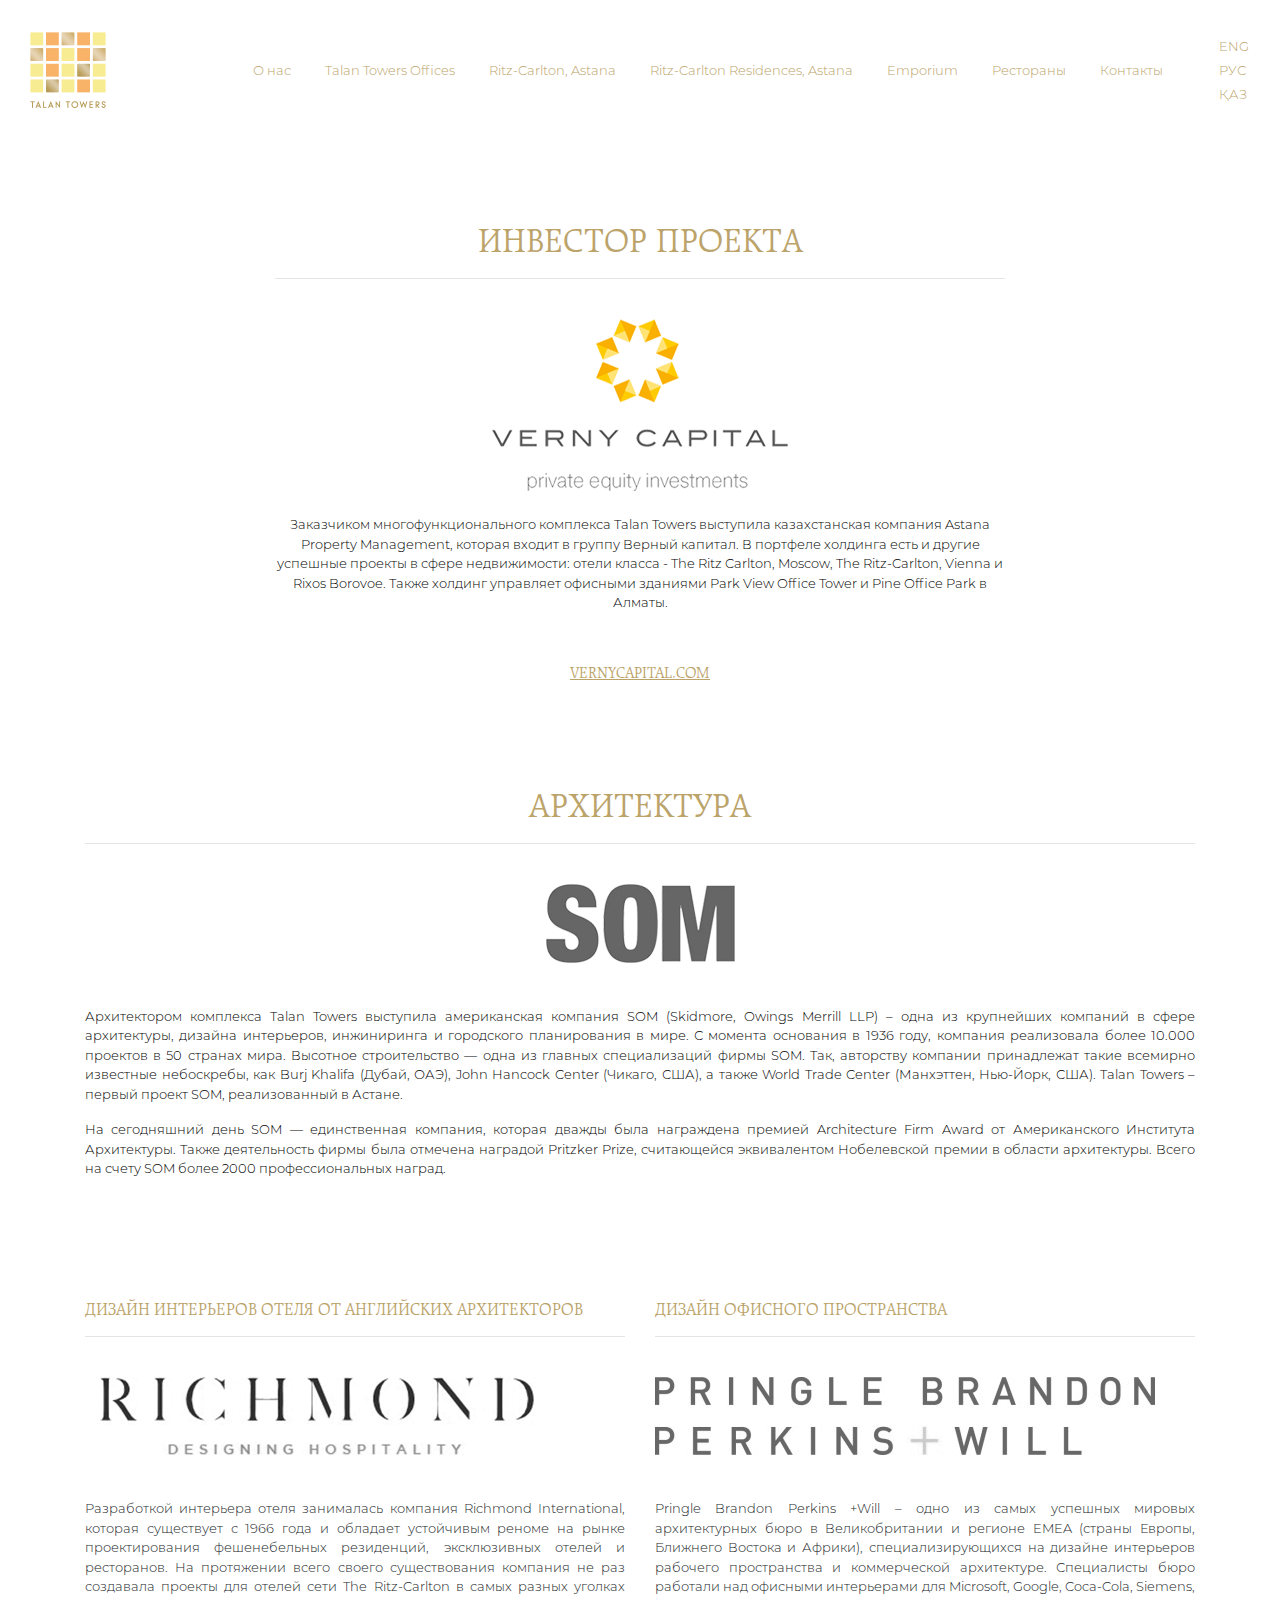
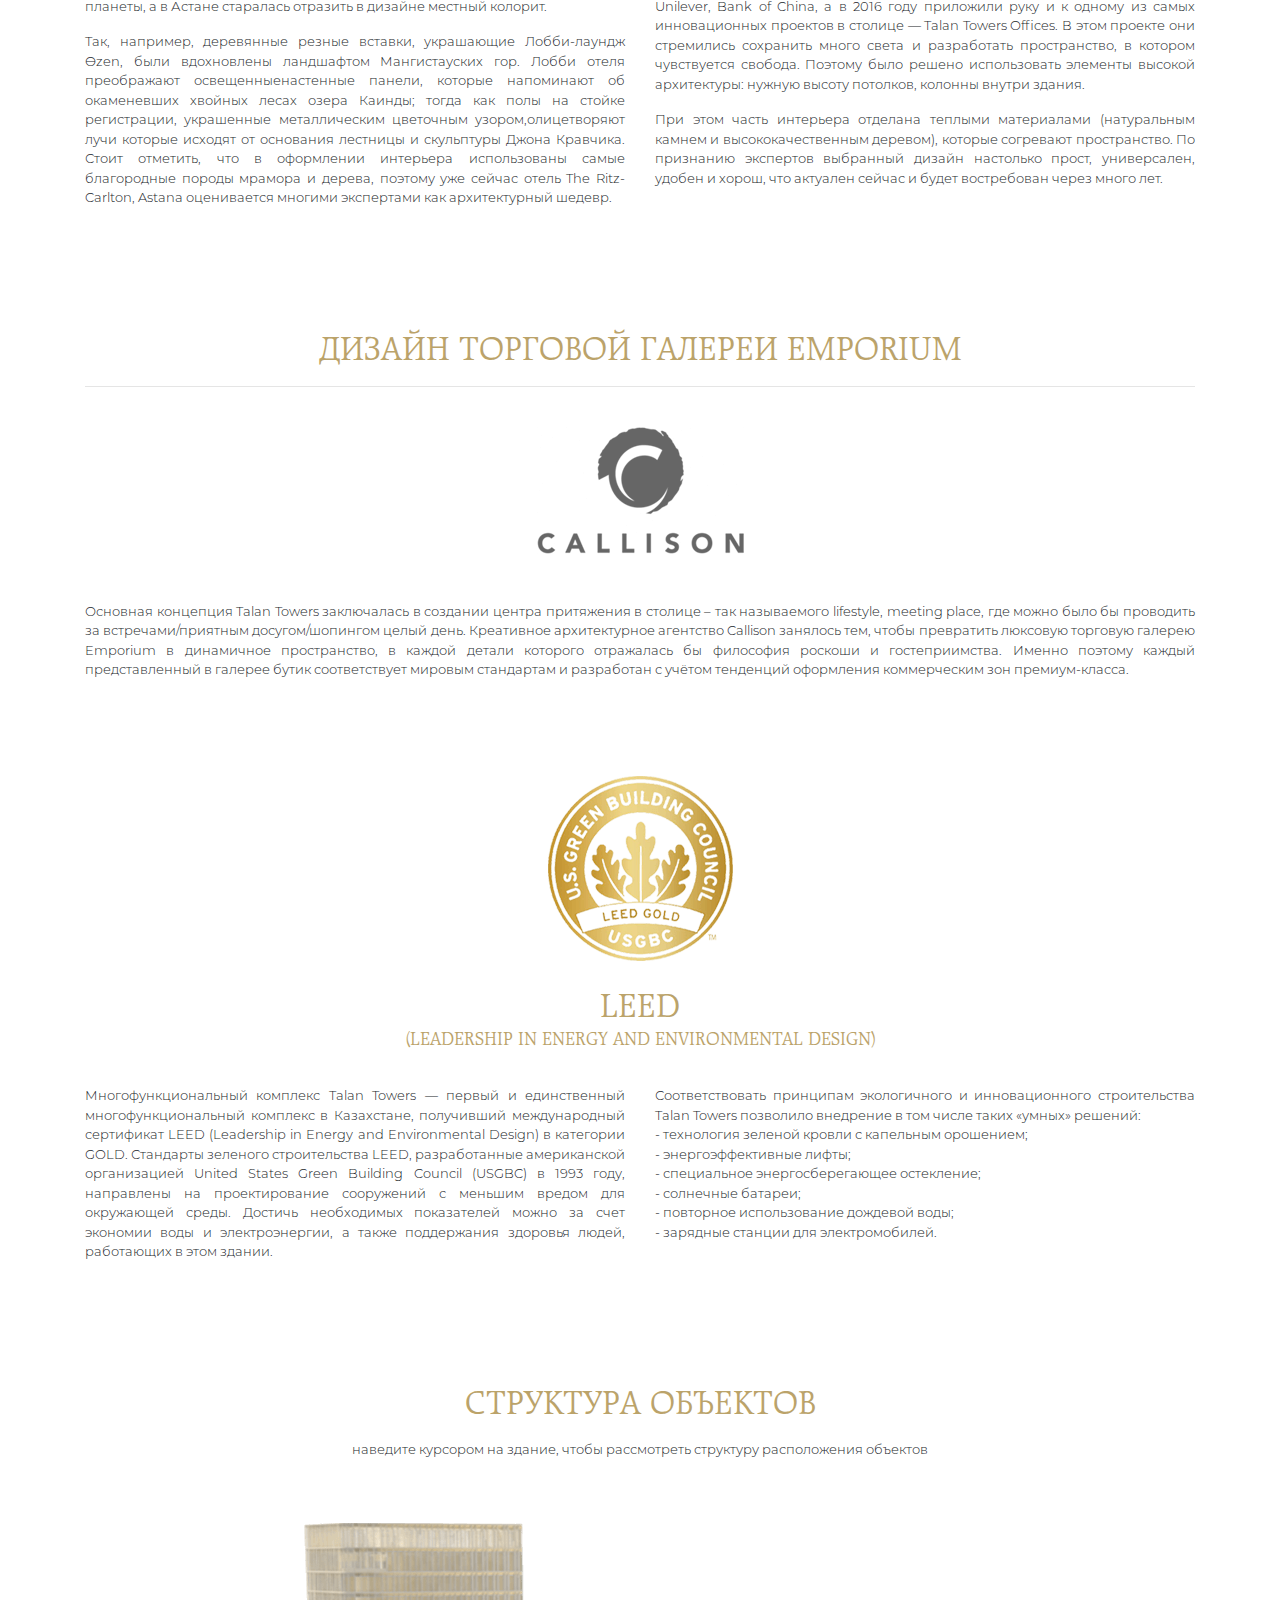
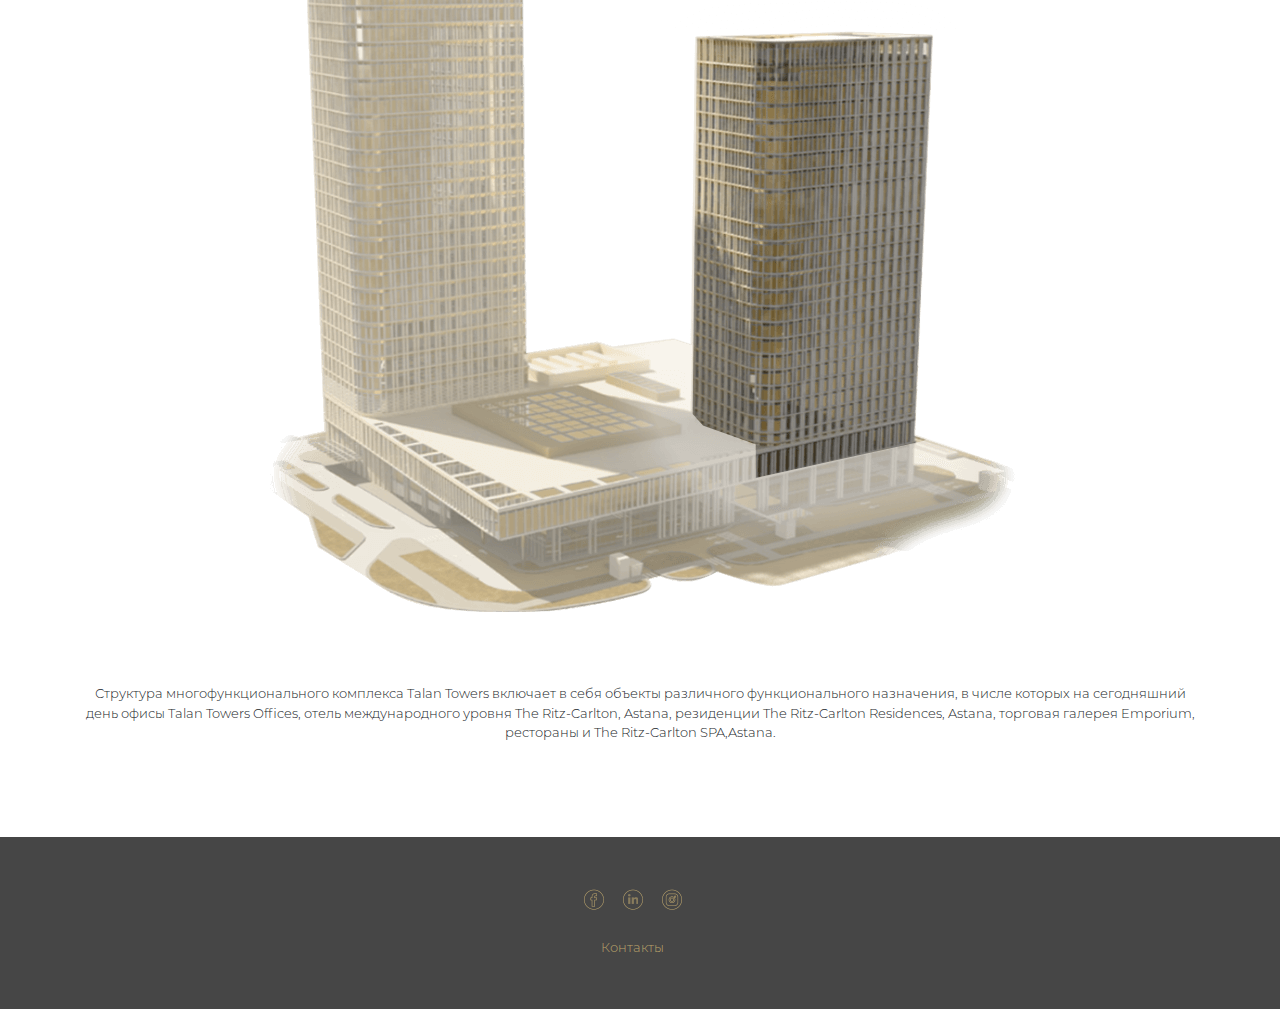
==== commit 69cf78f6: "fixed bugs 2v" ====
--- a/about.html
+++ b/about.html
@@ -146,22 +146,24 @@
                 <hr>
                 <img src="img/about/som.png" alt="" class="mw-100 py-4">
                 <div class="block_text text_font text_black">
-                    Архитектором комплекса Talan Towers выступила американская компания SOM
-                    (Skidmore, Owings Merrill LLP) – одна из крупнейших компаний в сфере архитектуры,
-                    дизайна интерьеров, инжиниринга и городского планирования в мире.
-                    С момента основания в 1936 году, компания реализовала более 10.000 проектов
-                    в 50 странах мира.  Высотное строительство — одна из главных специализаций фирмы SOM.
-                    Так, авторству компании принадлежат такие всемирно известные небоскребы,
-                    как Burj Khalifa (Дубай, ОАЭ), John Hancock Center (Чикаго, США),
-                    а также World Trade Center (Манхэттен, Нью-Йорк, США). Talan Towers – первый проект SOM,
-                    реализованный в Астане.
-                    <br>
-                    <br>
-                    На сегодняшний день SOM — единственная компания, которая дважды была награждена премией
-                    Architecture Firm Award от Американского Института Архитектуры.
-                    Также деятельность фирмы была отмечена наградой Pritzker Prize, считающейся
-                    эквивалентом Нобелевской премии в области архитектуры. Всего на
-                    счету SOM более 2000 профессиональных наград.
+                    <p>
+                        Архитектором комплекса Talan Towers выступила американская компания SOM
+                        (Skidmore, Owings Merrill LLP) – одна из крупнейших компаний в сфере архитектуры,
+                        дизайна интерьеров, инжиниринга и городского планирования в мире.
+                        С момента основания в 1936 году, компания реализовала более 10.000 проектов
+                        в 50 странах мира.  Высотное строительство — одна из главных специализаций фирмы SOM.
+                        Так, авторству компании принадлежат такие всемирно известные небоскребы,
+                        как Burj Khalifa (Дубай, ОАЭ), John Hancock Center (Чикаго, США),
+                        а также World Trade Center (Манхэттен, Нью-Йорк, США). Talan Towers – первый проект SOM,
+                        реализованный в Астане.
+                    </p>
+                    <p>
+                        На сегодняшний день SOM — единственная компания, которая дважды была награждена премией
+                        Architecture Firm Award от Американского Института Архитектуры.
+                        Также деятельность фирмы была отмечена наградой Pritzker Prize, считающейся
+                        эквивалентом Нобелевской премии в области архитектуры. Всего на
+                        счету SOM более 2000 профессиональных наград.
+                    </p>
                 </div>
             </div>
         </div>
@@ -175,23 +177,25 @@
                     <div class="title_font text_gold" style="font-size: 1.1em">дизайн интерьеров отеля от английских архитекторов</div>
                     <hr>
                     <img src="img/about/richmond.png" alt="" class="mw-100 py-4">
-                    <div class="my-4 block_text text_font">
-                        Разработкой интерьера отеля занималась компания Richmond International,
-                        которая существует с 1966 года и обладает устойчивым реноме на рынке
-                        проектирования фешенебельных резиденций, эксклюзивных отелей и ресторанов.
-                        На протяжении всего своего существования компания не раз создавала проекты
-                        для отелей сети The Ritz-Carlton в самых разных уголках планеты, а в Астане
-                        старалась отразить в дизайне местный колорит.
-                        <br>
-                        <br>
-                        Так, например, деревянные резные вставки, украшающие Лобби-лаундж Өzen,
-                        были вдохновлены ландшафтом Мангистауских гор. Лобби отеля преображают освещенныенастенные
-                        панели, которые напоминают об окаменевших хвойных лесах озера Каинды; тогда как
-                        полы на стойке регистрации, украшенные металлическим цветочным узором,олицетворяют
-                        лучи которые исходят от основания лестницы и скульптуры Джона Кравчика.
-                        Стоит отметить, что в оформлении интерьера использованы самые благородные
-                        породы мрамора и дерева, поэтому уже сейчас отель The Ritz-Carlton, Astana
-                        оценивается многими экспертами как архитектурный шедевр.
+                    <div class="block_text text_font">
+                        <p>
+                            Разработкой интерьера отеля занималась компания Richmond International,
+                            которая существует с 1966 года и обладает устойчивым реноме на рынке
+                            проектирования фешенебельных резиденций, эксклюзивных отелей и ресторанов.
+                            На протяжении всего своего существования компания не раз создавала проекты
+                            для отелей сети The Ritz-Carlton в самых разных уголках планеты, а в Астане
+                            старалась отразить в дизайне местный колорит.
+                        </p>
+                        <p>
+                            Так, например, деревянные резные вставки, украшающие Лобби-лаундж Өzen,
+                            были вдохновлены ландшафтом Мангистауских гор. Лобби отеля преображают освещенныенастенные
+                            панели, которые напоминают об окаменевших хвойных лесах озера Каинды; тогда как
+                            полы на стойке регистрации, украшенные металлическим цветочным узором,олицетворяют
+                            лучи которые исходят от основания лестницы и скульптуры Джона Кравчика.
+                            Стоит отметить, что в оформлении интерьера использованы самые благородные
+                            породы мрамора и дерева, поэтому уже сейчас отель The Ritz-Carlton, Astana
+                            оценивается многими экспертами как архитектурный шедевр.
+                        </p>
                     </div>
                 </div>
             </div>
@@ -201,20 +205,22 @@
                     <hr>
                     <img src="img/about/pringle.png" alt="" class="mw-100 py-4">
                     <div class="block_text text_font">
-                        Pringle Brandon Perkins +Will – одно из самых успешных мировых архитектурных бюро
-                        в Великобритании и регионе EMEA (страны Европы, Ближнего Востока и Африки),
-                        специализирующихся на дизайне интерьеров рабочего пространства и коммерческой архитектуре.
-                        Специалисты бюро работали над офисными интерьерами для Microsoft, Google, Coca-Cola,
-                        Siemens, Unilever, Bank of China, а в 2016 году приложили руку и к одному из самых
-                        инновационных проектов в столице — Talan Towers Offices. В этом проекте они стремились
-                        сохранить много света и разработать пространство, в котором чувствуется свобода.
-                        Поэтому было решено использовать элементы высокой архитектуры: нужную высоту потолков,
-                        колонны внутри здания.
-                        <br>
-                        <br>
-                        При этом часть интерьера отделана теплыми материалами (натуральным камнем и высококачественным
-                        деревом), которые согревают пространство. По признанию экспертов выбранный дизайн настолько
-                        прост, универсален, удобен и хорош, что актуален сейчас и будет востребован через много лет.
+                        <p>
+                            Pringle Brandon Perkins +Will – одно из самых успешных мировых архитектурных бюро
+                            в Великобритании и регионе EMEA (страны Европы, Ближнего Востока и Африки),
+                            специализирующихся на дизайне интерьеров рабочего пространства и коммерческой архитектуре.
+                            Специалисты бюро работали над офисными интерьерами для Microsoft, Google, Coca-Cola,
+                            Siemens, Unilever, Bank of China, а в 2016 году приложили руку и к одному из самых
+                            инновационных проектов в столице — Talan Towers Offices. В этом проекте они стремились
+                            сохранить много света и разработать пространство, в котором чувствуется свобода.
+                            Поэтому было решено использовать элементы высокой архитектуры: нужную высоту потолков,
+                            колонны внутри здания.
+                        </p>
+                        <p>
+                            При этом часть интерьера отделана теплыми материалами (натуральным камнем и высококачественным
+                            деревом), которые согревают пространство. По признанию экспертов выбранный дизайн настолько
+                            прост, универсален, удобен и хорош, что актуален сейчас и будет востребован через много лет.
+                        </p>
                     </div>
                 </div>
             </div>
@@ -295,18 +301,18 @@
     <div class="container">
         <div class="row">
             <div class="text-center w-100">
-                <a href="#">
+                <a href="https://www.facebook.com/talantowers/" target="_blank">
                     <img src="img/main/footer-facebook.png" alt="">
                 </a>
-                <a href="#">
+                <a href="https://ru.linkedin.com/showcase/talan-towers" target="_blank">
                     <img src="img/main/footer-linkedin.png" alt="">
                 </a>
-                <a href="#">
+                <a href="https://instagram.com/talantowers?utm_source=ig_profile_share&igshid=1i683dwvbnp2u" target="_blank">
                     <img src="img/main/footer-instagram.png" alt="">
                 </a>
             </div>
             <div class="text-center w-100 mt-4">
-                <a href="#" class="text_font text_gold">
+                <a href="contacts.html" class="text_font text_gold">
                     Контакты
                 </a>
             </div>
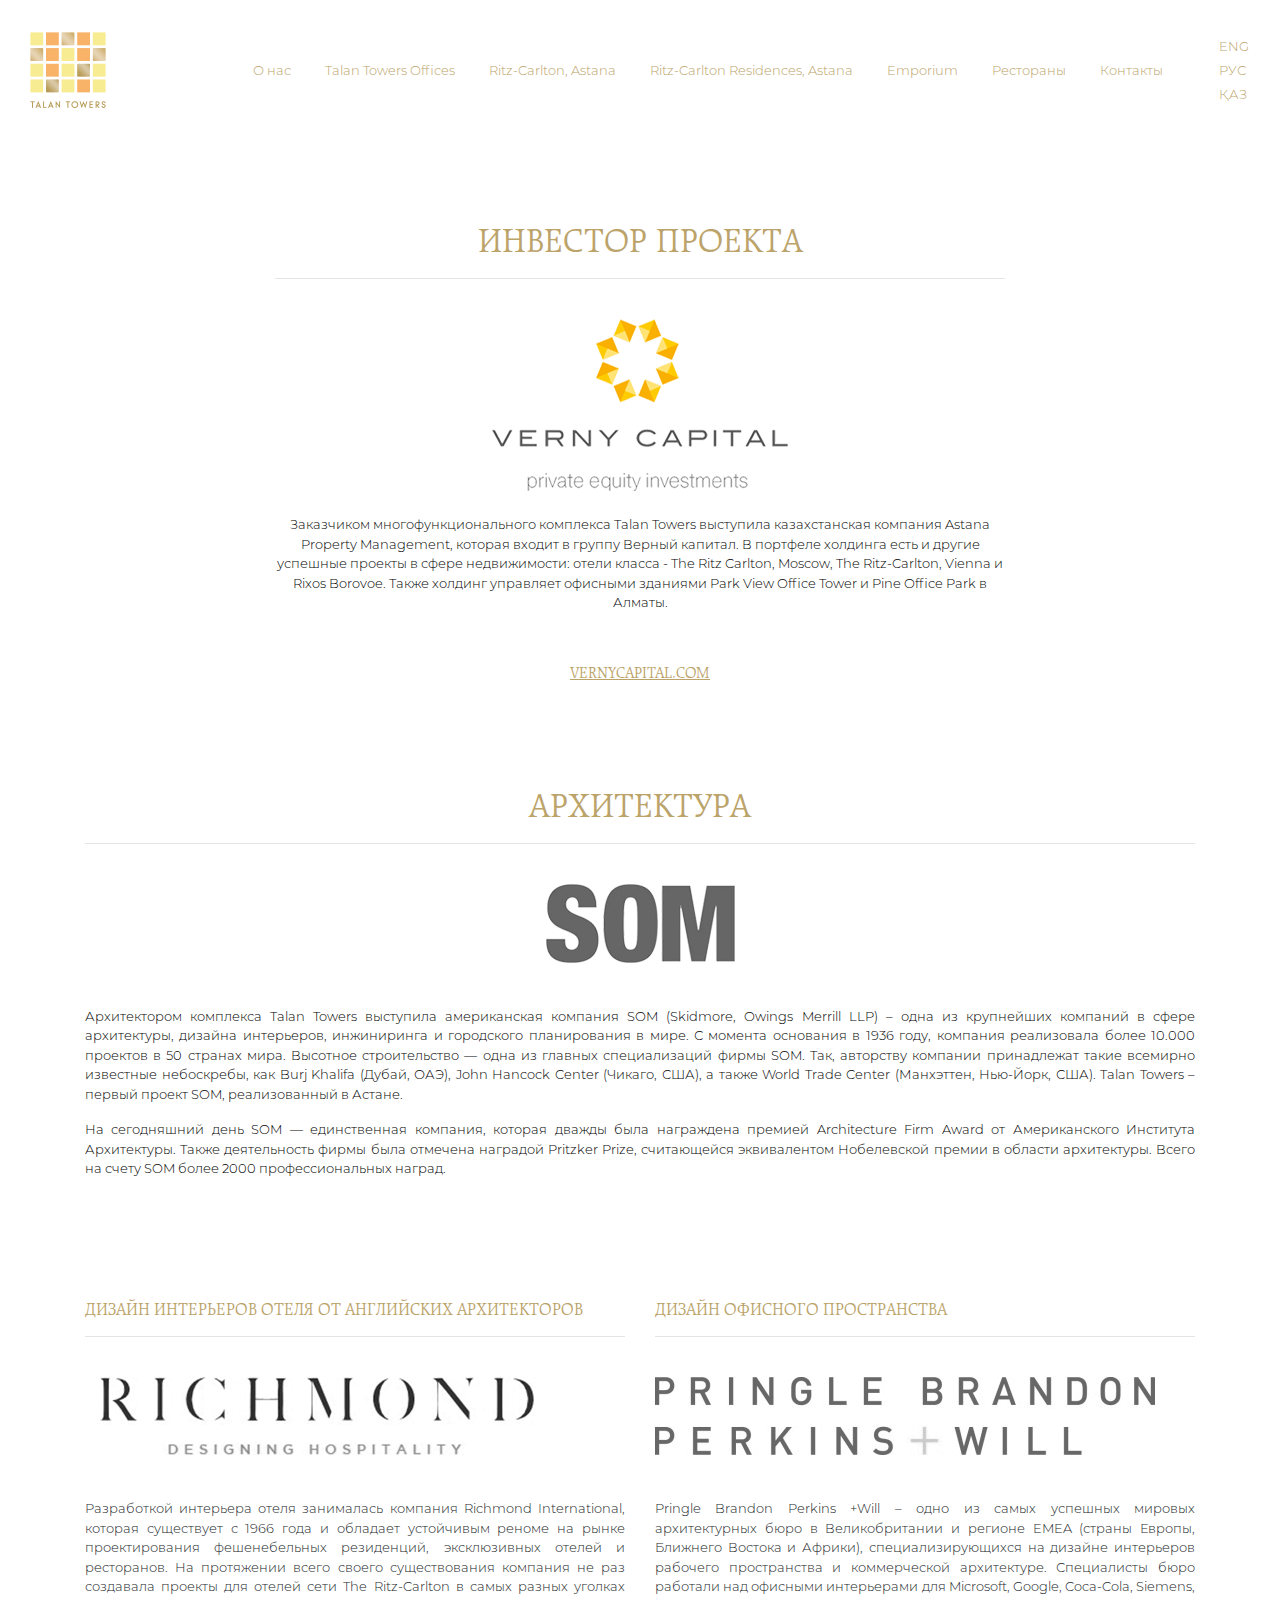
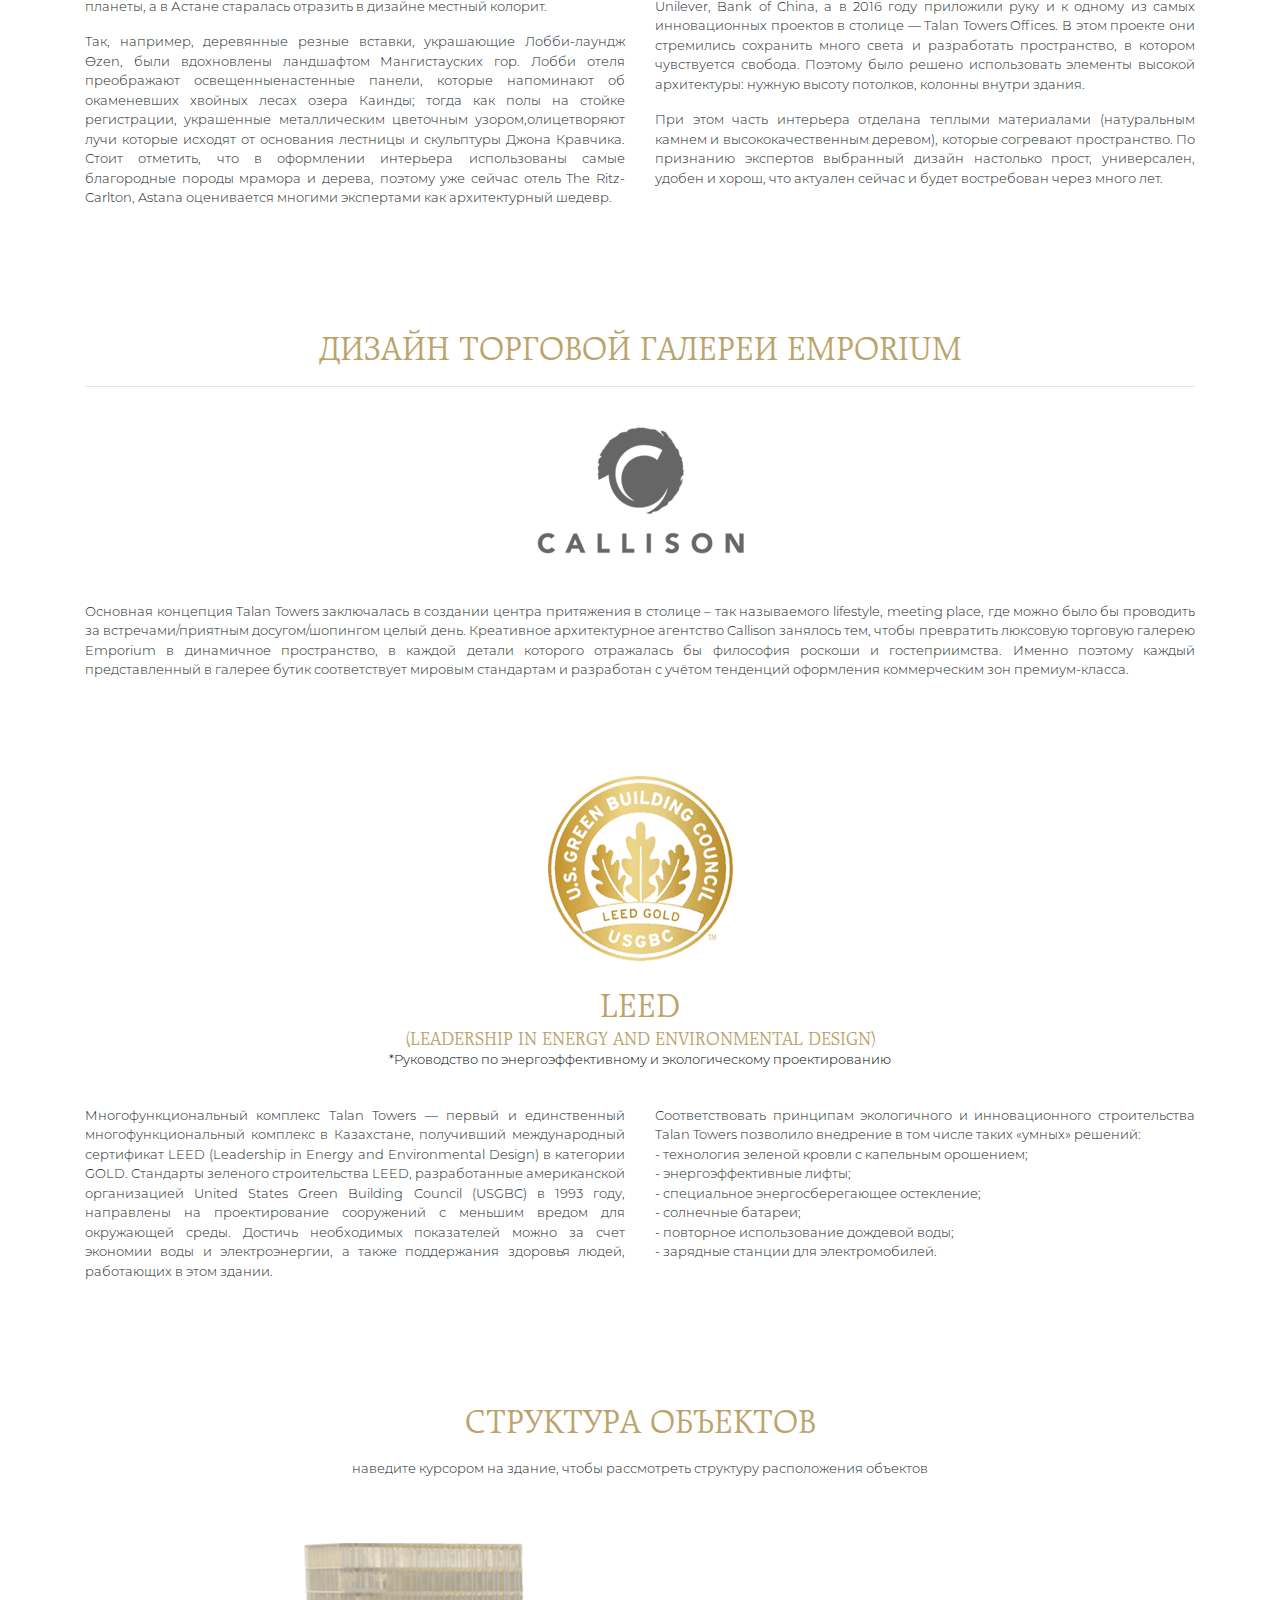
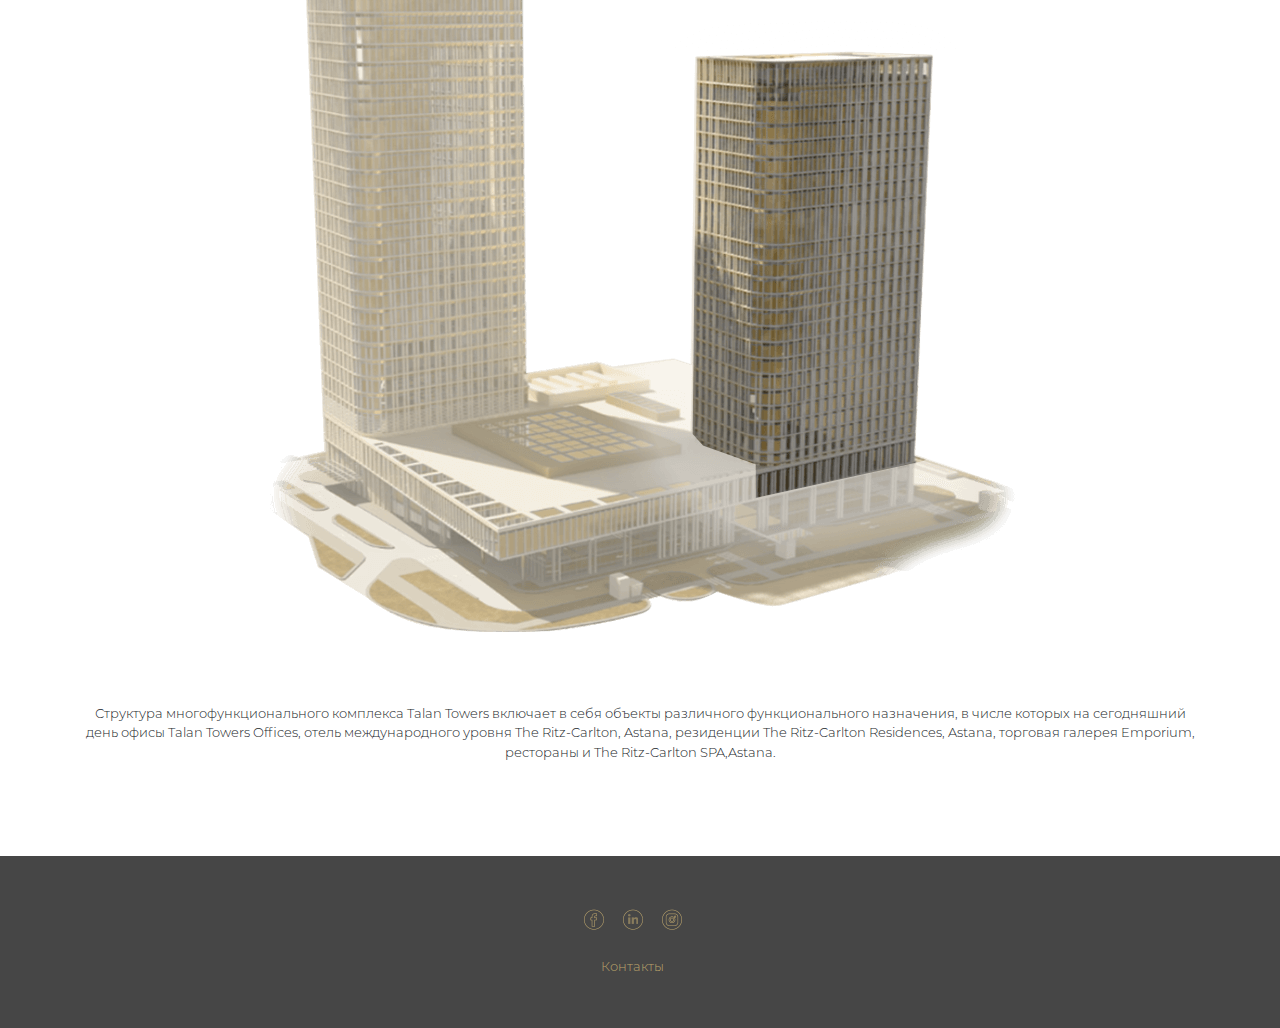
==== commit 23f22f18: "123" ====
--- a/about.html
+++ b/about.html
@@ -251,6 +251,7 @@
                 <img src="img/about/leed.png" alt="" class="mw-100 py-4">
                 <h1 class="title_font text_gold">leed</h1>
                 <h1 class="title_font text_gold" style="font-size: 1.2em">(Leadership in Energy and Environmental Design)</h1>
+                <div class="text_font text_black">*Руководство по энергоэффективному и экологическому проектированию</div>
             </div>
             <div class="col-lg-6 block_content">
                 <div class="block_text text_font">
--- a/css/mobile.css
+++ b/css/mobile.css
@@ -23,6 +23,9 @@
     }
     header .mobile_menu {
         display: none !important;
+    }
+    #main_bg span {
+        padding-bottom: 150px;
     }
     #main_content_2 h1 {
         font-size: 1.7em;
